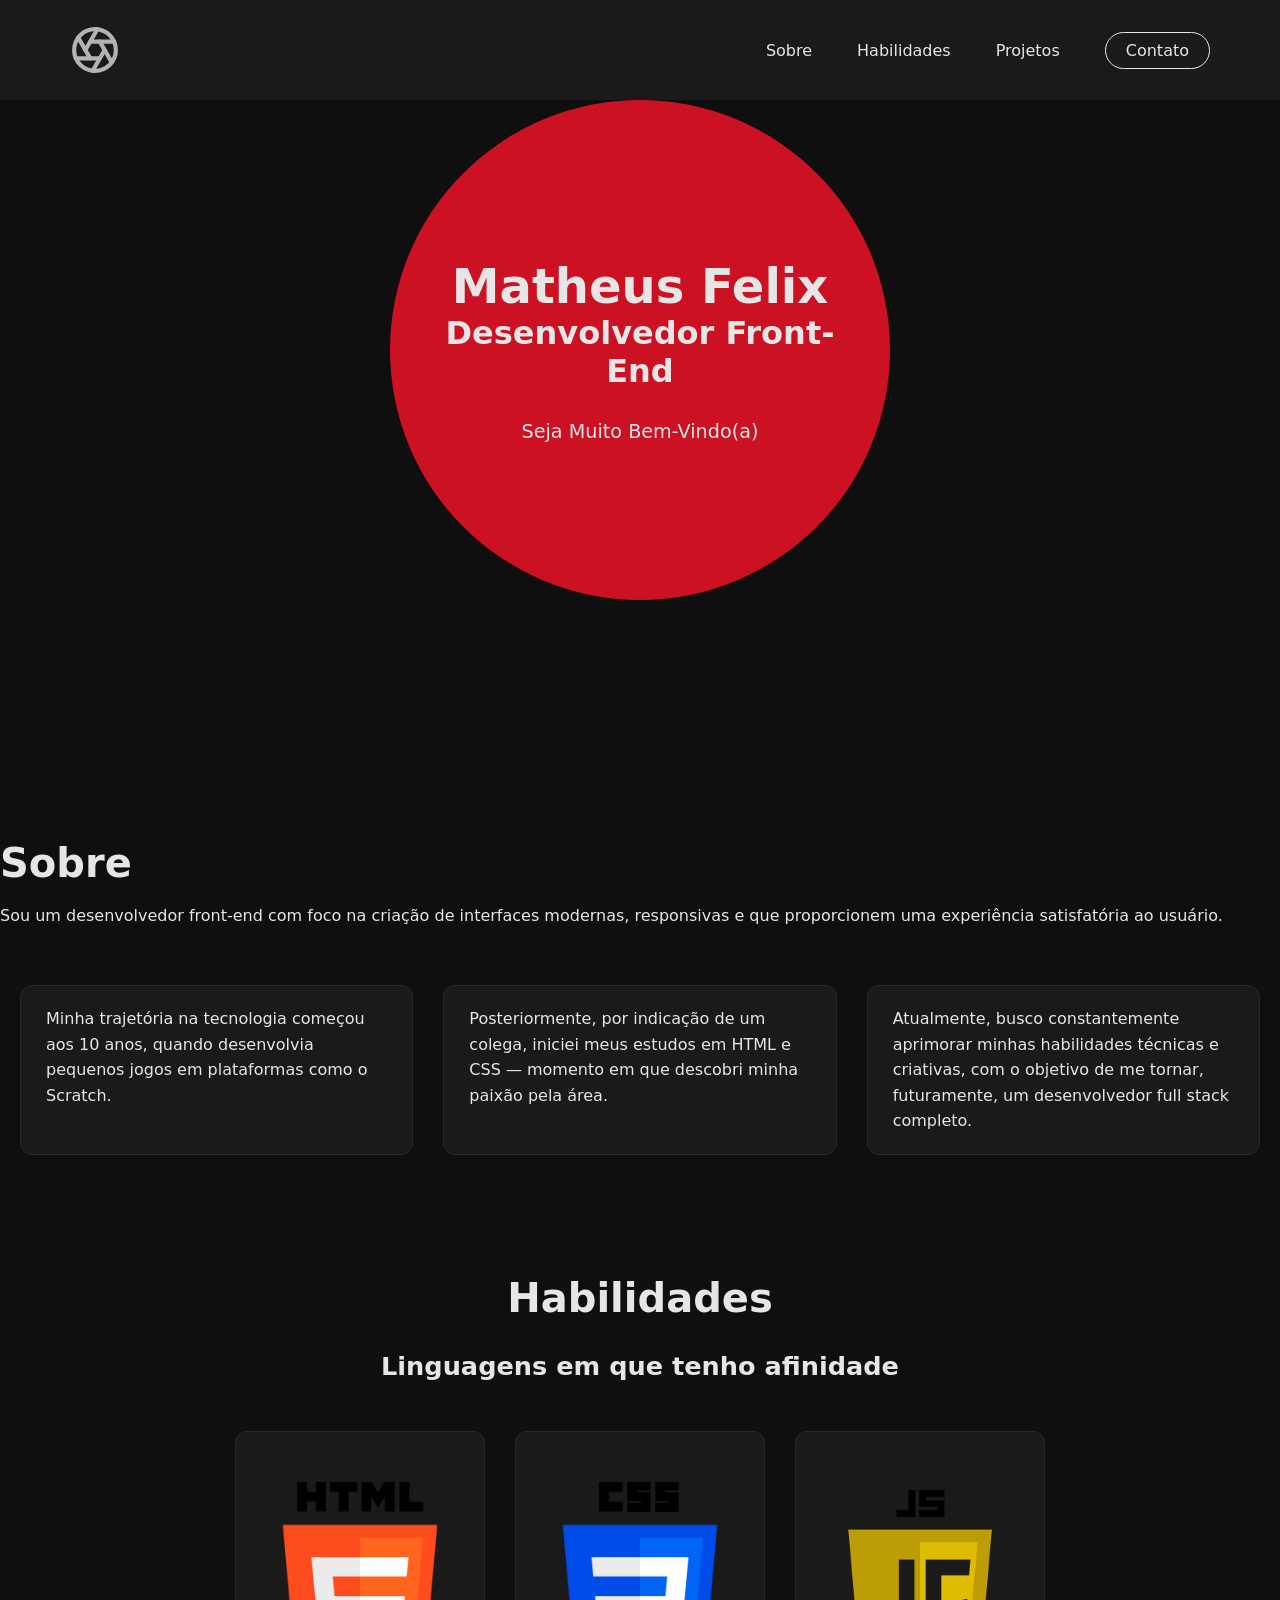
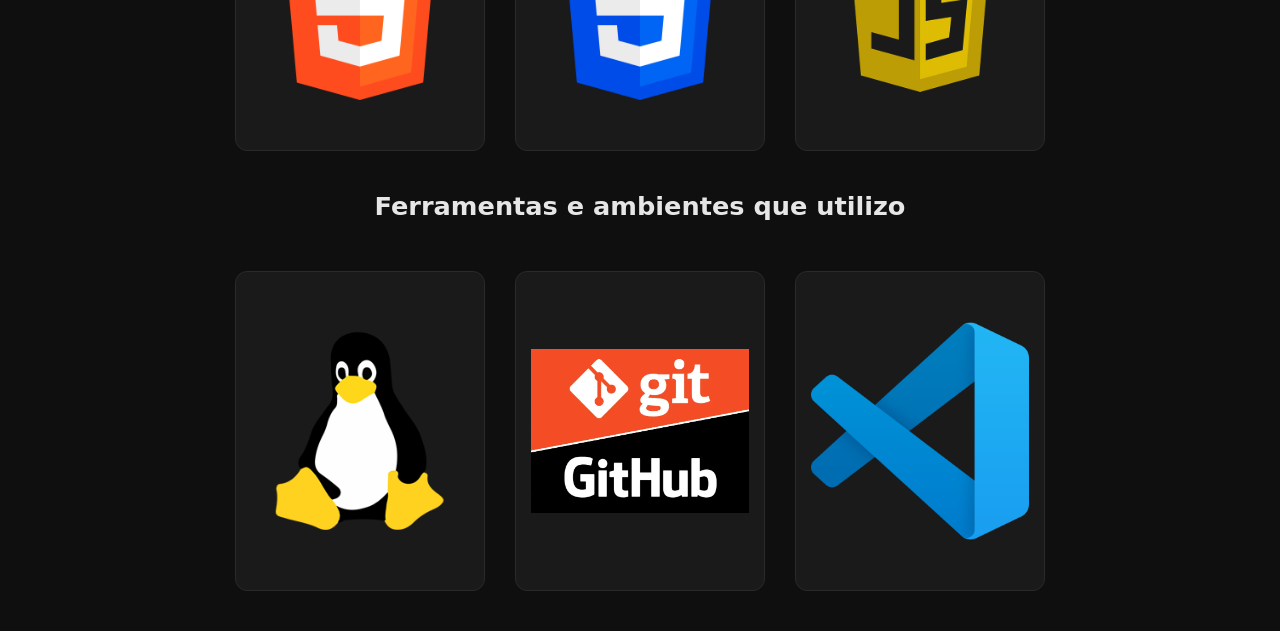
==== index.html @ ad258185 "habilidades" ====
<!DOCTYPE html>
<html lang="pt-br">
<head>
  <meta charset="UTF-8">
  <meta name="viewport" content="width=device-width, initial-scale=1.0">
  <title>Matheus Felix</title>
  <link rel="stylesheet" href="style/style.css">
</head>
<body class=""> 
    <header>
    <div class="header-container">
      <svg xmlns="http://www.w3.org/2000/svg" width="50" height="50" viewBox="0 0 24 24" fill="none" stroke="currentColor" stroke-width="2" stroke-linecap="round" stroke-linejoin="round" class="lucide lucide-aperture">
        <circle cx="12" cy="12" r="10"/>
        <path d="m14.31 8 5.74 9.94"/>
        <path d="M9.69 8h11.48"/>
        <path d="m7.38 12 5.74-9.94"/>
        <path d="M9.69 16 3.95 6.06"/>
        <path d="M14.31 16H2.83"/>
        <path d="m16.62 12-5.74 9.94"/>
      </svg>
      
      <button class="hamburger">
        <div class="bar"></div>
        <div class="bar"></div>
        <div class="bar"></div>
      </button>
      
      <nav class="menu">
        <a href="#sobre" class="pri linha">Sobre</a>
        <a href="#habilidades" class="pri2 linha">Habilidades</a>
        <a href="#projetos" class="pri3 linha">Projetos</a>
        <a href="#contato" class="btn" id="cnt">Contato</a>
      </nav>
    </div>
  </header>
  <main>
    <aside class="ini slide-up"> <h1>Matheus Felix</h1>
      <h2>Desenvolvedor Front-End</h2>
      <p>Seja Muito Bem-Vindo(a)</p>
    </aside>

    <aside class="sobre slide-up-hidden"> <h2>Sobre</h2>
      <p class="resumo">
        Sou um desenvolvedor front-end com foco na criação de interfaces modernas, responsivas e que proporcionem uma experiência satisfatória ao usuário.
      </p>

      <div class="blocos">
        <div class="bloco">
          <p>Minha trajetória na tecnologia começou aos 10 anos, quando desenvolvia pequenos jogos em plataformas como o Scratch.</p>
        </div>
        <div class="bloco">
          <p>Posteriormente, por indicação de um colega, iniciei meus estudos em HTML e CSS — momento em que descobri minha paixão pela área.</p>
        </div>
        <div class="bloco">
          <p>Atualmente, busco constantemente aprimorar minhas habilidades técnicas e criativas, com o objetivo de me tornar, futuramente, um desenvolvedor full stack completo.</p>
        </div>
      </div>
    </aside>

    <aside class="skill slide-up-hidden"> <h2>Habilidades</h2>
      <div class="lang skills-cards">
        <p>Linguagens em que tenho afinidade</p>
        <img src="style/imagens/html.png" alt="">
        <img src="style/imagens/css.png" alt="">
        <img src="style/imagens/js.png" alt="">
      </div>

      <div class="fer skills-cards">
        <p>Ferramentas e ambientes que utilizo</p>
        <img src="style/imagens/linux.png" alt="">
        <img src="style/imagens/git.jpg" alt="">
        <img src="style/imagens/vscode.png" alt="">
      </div>
    </aside>
  </main>

  <script src="script/hover.js"></script>
  <script src="script/slide.js"></script> <script src="script/menu.js"></script>
</body>
</html>
---- style/style.css ----
@charset "UTF-8";

:root {
  --bg-primary: #0f0f0f;
  --bg-secondary: #1a1a1a;
  --text-primary: #e6e6e6;
  --text-secondary: #b3b3b3;
  --text-muted: #808080;
  --accent: #ffffff;
  --accent-hover: #cccccc;
  --border-color: #2a2a2a;
  --highlight: #cc1122;
  --highlight-strong: #b3002d;
}

* {
  padding: 0;
  margin: 0;
  box-sizing: border-box;
  font-family: system-ui, -apple-system, BlinkMacSystemFont, 'Segoe UI', Roboto, Oxygen, Ubuntu, Cantarell, 'Open Sans', 'Helvetica Neue', sans-serif;
}

html {
  scroll-behavior: smooth;
}

body {
  background-color: var(--bg-primary);
  overflow-x: hidden;
}

/* ========== HEADER ========== */
header {
  height: 100px;
  background-color: var(--bg-secondary);
  position: fixed;
  width: 100%;
  top: 0;
  z-index: 1000;
  display: flex;
  justify-content: center;
}

.header-container {
  width: 100%;
  max-width: 1200px;
  display: flex;
  justify-content: space-between;
  align-items: center;
  padding: 0 30px;
  position: relative;
}

.menu {
  display: flex;
  align-items: center;
  gap: 15px;
}

.menu a {
  text-decoration: none;
  padding: 10px 15px;
  color: var(--text-primary);
  position: relative;
  transition: all 0.3s ease;
}

/* === Underline Hovers === */
.pri::after,
.pri2::after,
.pri3::after {
  content: "";
  position: absolute;
  left: 50%;
  height: 3px;
  width: 0;
  background-color: var(--text-primary);
  transition: width 0.4s ease, left 0.4s ease;
  border-radius: 2px;
  bottom: 5px;
}

.pri:hover::after {
  width: 65%;
  left: 20%;
}

.pri2:hover::after {
  width: 80%;
  left: 10%;
}

.pri3:hover::after {
  width: 70%;
  left: 15%;
}

/* === Botão "Contato" === */
#cnt {
  border: 1px solid var(--text-primary);
  border-radius: 50px;
  padding: 8px 20px;
  margin-left: 15px;
  position: relative;
  overflow: hidden;
  z-index: 1;
}

.btn::before {
  content: '';
  background-color: var(--text-primary);
  position: absolute;
  top: 50%;
  left: 50%;
  width: 0;
  height: 0;
  border-radius: 50%;
  transform: translate(-50%, -50%);
  transition: width 0.6s, height 0.6s;
  z-index: -1;
}

.btn:hover::before {
  width: 100%;
  height: 100%;
  border-radius: 50px;
}

.btn:hover {
  color: var(--bg-primary);
}

/* SVG animado */
svg {
  animation: roda 5s linear infinite;
  color: var(--text-secondary);
}

@keyframes roda {
  0% { transform: rotate(0deg); }
  100% { transform: rotate(360deg); }
}

/* Menu Hambúrguer */
.hamburger {
  display: none;
  cursor: pointer;
  background: none;
  border: none;
  padding: 10px;
  z-index: 1001;
}

.hamburger .bar {
  width: 30px;
  height: 3px;
  background-color: var(--text-primary);
  margin: 6px 0;
  transition: 0.4s;
}

.hamburger.active .bar:nth-child(1) {
  transform: rotate(-45deg) translate(-5px, 6px);
}

.hamburger.active .bar:nth-child(2) {
  opacity: 0;
}

.hamburger.active .bar:nth-child(3) {
  transform: rotate(45deg) translate(-5px, -6px);
}

/* === MAIN CONTENT === */
main {
  margin-top: 100px;
    margin-top: 100px;
  min-height: 100vh;
}

/* === INTRO (Círculo Vermelho) === */
.ini {
  background-color: var(--highlight);
  width: 80vw;
  max-width: 500px;
  aspect-ratio: 1/1;
  border-radius: 50%;
  margin: 60px auto;
  display: flex;
  flex-direction: column;
  justify-content: center;
  align-items: center;
  text-align: center;
  padding: 30px;
}

.ini h1 {
  font-size: 3em;
  color: var(--text-primary);
}

.ini h2 {
  font-size: 2em;
  color: var(--text-primary);
}

.ini p {
  font-size: 1.2em;
  color: var(--text-primary);
}

/* === Animação === */
@keyframes slideUp {
  0% { opacity: 0; transform: translateY(40px); }
  100% { opacity: 1; transform: translateY(0); }
}

.slide-up {
  animation: slideUp 0.8s ease-out forwards;
}

.slide-up-hidden {
  opacity: 0;
  transform: translateY(40px);
}

/* === SEÇÕES === */
section {
  padding: 80px 20px;
  max-width: 1200px;
  margin: 0 auto;
}

.sobre {
  padding-top: 180px;
}

.skill {
  padding-top: 100px;
}

/* === BLOCOS === */
.blocos {
  display: grid;
  grid-template-columns: repeat(auto-fit, minmax(280px, 1fr));
  gap: 30px;
  padding: 20px;
}

.bloco {
  background-color: var(--bg-secondary);
  border: 1px solid var(--border-color);
  border-radius: 12px;
  padding: 20px 25px;
  font-size: 1em;
  line-height: 1.6;
  transition: transform 0.3s ease;
  color: var(--text-primary);
}

.bloco:hover {
  transform: translateY(-5px);
}

/* === SKILLS === */
.skills-cards {
  display: flex;
  justify-content: center;
  align-items: flex-start;
  gap: 30px;
  flex-wrap: wrap;
  margin-top: 20px;
  text-align: center;
}

.skills-cards img {
  width: 250px;
  height: 320px;
  object-fit: contain;
  background-color: var(--bg-secondary);
  border: 1px solid var(--border-color);
  border-radius: 12px;
  padding: 15px;
  transition: transform 0.3s ease;
}

.skills-cards img:hover {
  transform: scale(1.05);
}

.skills-cards p {
  flex-basis: 100%;
  font-size: 1.6em;
  font-weight: bold;
  color: var(--text-primary);
  margin-bottom: 20px;
}

/* === RESPONSIVO === */
@media (max-width: 768px) {
  .hamburger {
    display: block;
  }
  
  .menu {
    position: fixed;
    top: 100px;
    left: -100%;
    width: 100%;
    height: calc(100vh - 100px);
    background-color: var(--bg-secondary);
    flex-direction: column;
    align-items: center;
    justify-content: flex-start;
    padding-top: 30px;
    transition: left 0.3s ease;
  }
  
  .menu.active {
    left: 0;
  }
  
  .menu a {
    width: 80%;
    text-align: center;
    padding: 15px;
    margin: 5px 0;
  }
  
  #cnt {
    margin: 20px auto 0;
    width: 80%;
  }
  
  .ini {
    width: 90vw;
    padding: 20px;
  }
  
  .ini h1 {
    font-size: 2em;
  }
  
  .ini h2 {
    font-size: 1.5em;
  }
  
  .sobre {
    padding-top: 100px;
  }
  
  .skills-cards img {
    width: 150px;
    height: 200px;
  }
}

@media (max-width: 480px) {
  .menu a {
    font-size: 1.2em;
  }
  
  .blocos {
    grid-template-columns: 1fr;
  }
}

/* === SEÇÕES === */
section {
  padding: 80px 20px;
  max-width: 1200px;
  margin: 0 auto;
  text-align: center; /* Add this to center content within sections */
}

.sobre {
  padding-top: 180px;
}

.sobre h2 {
    color: var(--text-primary); /* Ensure heading color matches */
    margin-bottom: 20px;
}

.sobre .resumo {
    margin-bottom: 40px; /* Add some space below the main paragraph */
    color: var(--text-primary);
}

/* === BLOCOS === */
.blocos {
  display: grid;
  grid-template-columns: repeat(auto-fit, minmax(280px, 1fr));
  gap: 30px;
  padding: 20px;
  text-align: left; /* Keep block text left-aligned inside the blocks */
}

.bloco {
  background-color: var(--bg-secondary);
  border: 1px solid var(--border-color);
  border-radius: 12px;
  padding: 20px 25px;
  font-size: 1em;
  line-height: 1.6;
  transition: transform 0.3s ease;
  color: var(--text-primary);
}

.skill {
  padding-top: 100px;
  text-align: center; /* Center the overall skill section content */
}

.skills-category-title { /* New class for the skill category titles */
  font-size: 1.6em;
  font-weight: bold;
  color: var(--text-primary);
  margin-top: 40px; /* Space above each category title */
  margin-bottom: 20px; /* Space below each category title */
}

.skills-cards {
  display: flex;
  justify-content: center;
  align-items: center; /* Align items to center vertically within the flex container */
  gap: 30px;
  flex-wrap: wrap;
  margin-bottom: 40px; /* Space below each set of skill cards */
}

.skills-cards img {
  width: 250px;
  height: 320px;
  object-fit: contain;
  background-color: var(--bg-secondary);
  border: 1px solid var(--border-color);
  border-radius: 12px;
  padding: 15px;
  transition: transform 0.3s ease;
}

.skills-cards img:hover {
  transform: scale(1.05);
}

/* Remove this, as the p tags are now outside the flex container */
/* .skills-cards p {
  flex-basis: 100%;
  font-size: 1.6em;
  font-weight: bold;
  color: var(--text-primary);
  margin-bottom: 20px;
} */

/* === MAIN CONTENT === */

main aside h2 {
    font-size: 2.5em; /* Adjust as needed */
    color: var(--text-primary);
    margin-bottom: 30px; /* Space below section titles */
}
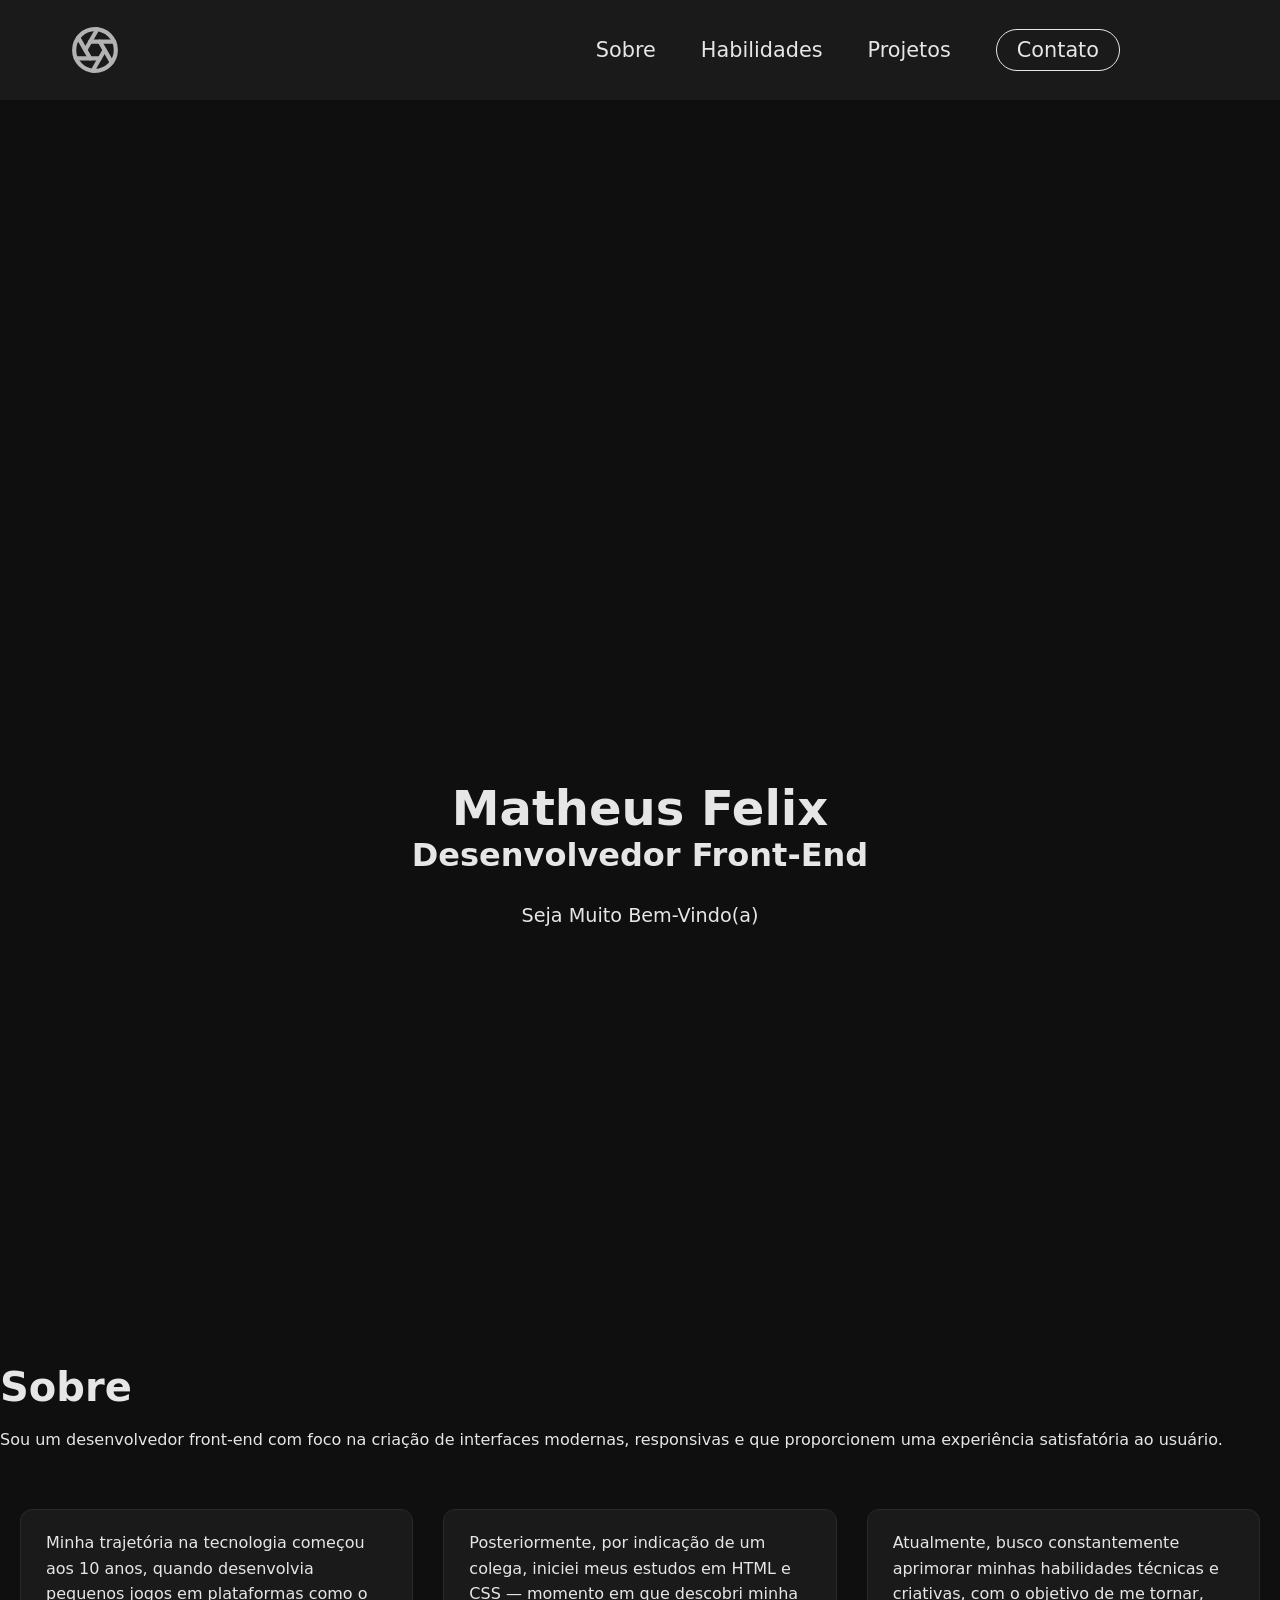
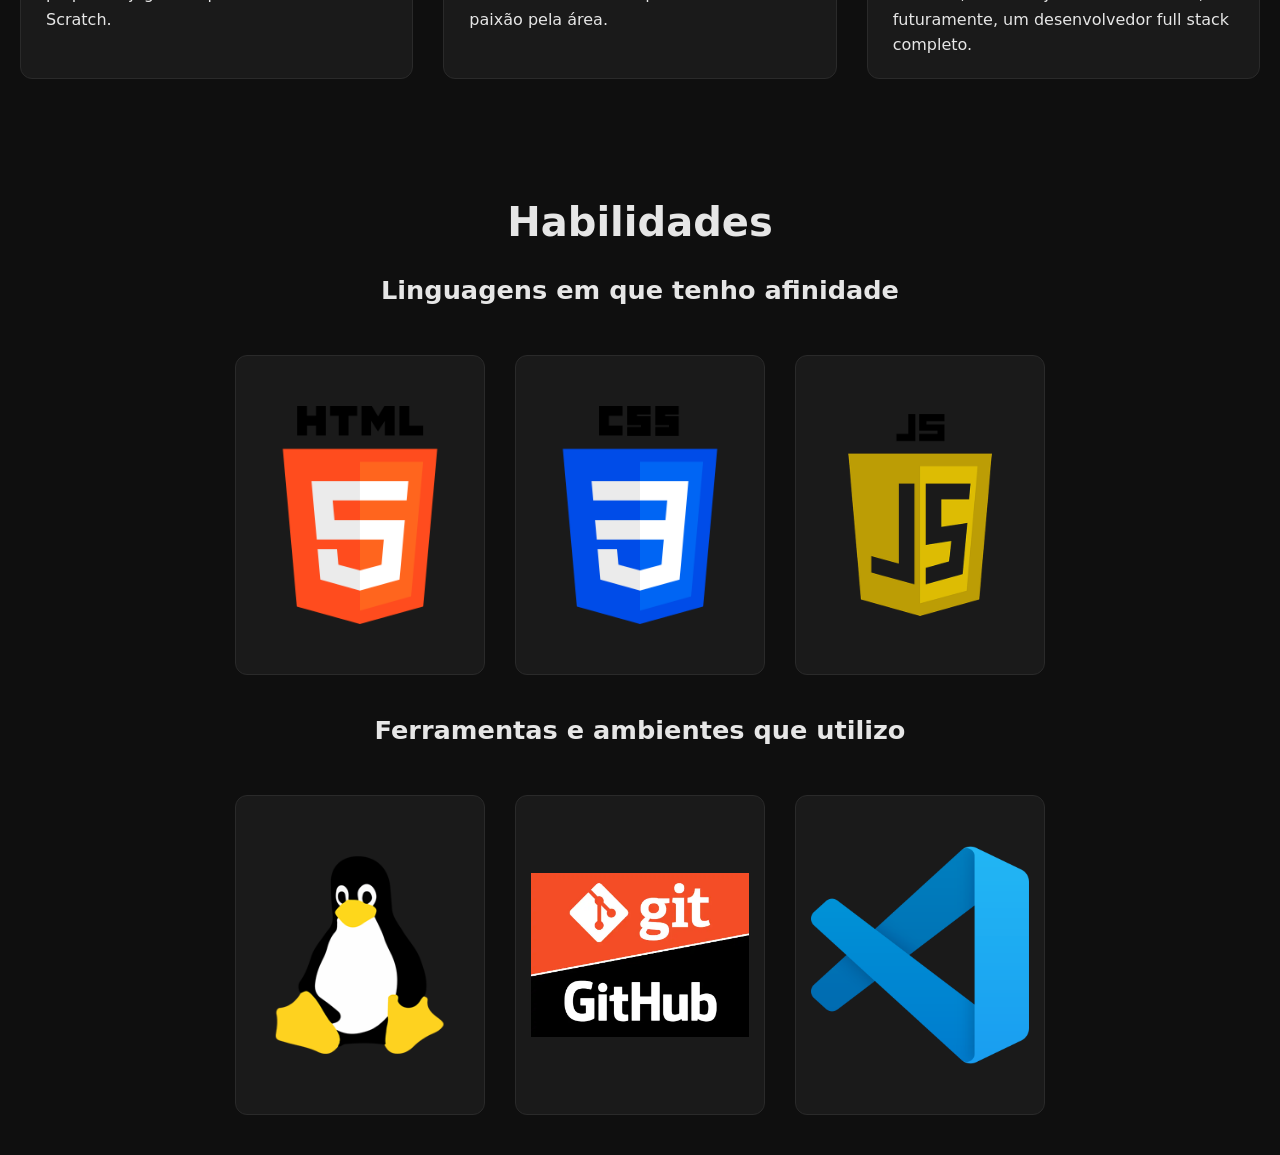
==== commit 164abfdb: "arrumei a responsividade" ====
--- a/index.html
+++ b/index.html
@@ -34,12 +34,14 @@
     </div>
   </header>
   <main>
-    <aside class="ini slide-up"> <h1>Matheus Felix</h1>
+    <aside class="ini slide-up"> 
+      <h1>Matheus Felix</h1>
       <h2>Desenvolvedor Front-End</h2>
       <p>Seja Muito Bem-Vindo(a)</p>
     </aside>
 
-    <aside class="sobre slide-up-hidden"> <h2>Sobre</h2>
+    <aside class="sobre slide-up-hidden"> 
+      <h2>Sobre</h2>
       <p class="resumo">
         Sou um desenvolvedor front-end com foco na criação de interfaces modernas, responsivas e que proporcionem uma experiência satisfatória ao usuário.
       </p>
@@ -57,7 +59,8 @@
       </div>
     </aside>
 
-    <aside class="skill slide-up-hidden"> <h2>Habilidades</h2>
+    <aside class="skill slide-up-hidden"> 
+      <h2>Habilidades</h2>
       <div class="lang skills-cards">
         <p>Linguagens em que tenho afinidade</p>
         <img src="style/imagens/html.png" alt="">
--- a/style/style.css
+++ b/style/style.css
@@ -39,6 +39,10 @@
   z-index: 1000;
   display: flex;
   justify-content: center;
+}
+
+header .menu a:hover{
+  font-weight: 900;
 }
 
 .header-container {
@@ -147,7 +151,8 @@
   cursor: pointer;
   background: none;
   border: none;
-  padding: 10px;
+  position: relative;
+  right: 170px;
   z-index: 1001;
 }
 
@@ -168,7 +173,7 @@
 }
 
 .hamburger.active .bar:nth-child(3) {
-  transform: rotate(45deg) translate(-5px, -6px);
+  transform: rotate(45deg) translate(-7px, -7px);
 }
 
 /* === MAIN CONTENT === */
@@ -178,13 +183,10 @@
   min-height: 100vh;
 }
 
-/* === INTRO (Círculo Vermelho) === */
+
 .ini {
-  background-color: var(--highlight);
   width: 80vw;
-  max-width: 500px;
   aspect-ratio: 1/1;
-  border-radius: 50%;
   margin: 60px auto;
   display: flex;
   flex-direction: column;
@@ -297,12 +299,31 @@
 }
 
 /* === RESPONSIVO === */
+
+@media (min-width: 769px) {
+  .ini{
+    padding-top: 40%;
+  }
+
+  header{
+    font-size: 1.3em;
+  }
+
+  header .menu{
+    position: relative;
+    right: 90px;
+  }
+}
+
 @media (max-width: 768px) {
   .hamburger {
     display: block;
+    position: relative;
+    right: 300px;
   }
   
   .menu {
+    display: flex;
     position: fixed;
     top: 100px;
     left: -100%;
@@ -311,9 +332,10 @@
     background-color: var(--bg-secondary);
     flex-direction: column;
     align-items: center;
-    justify-content: flex-start;
-    padding-top: 30px;
+    justify-content: center;
     transition: left 0.3s ease;
+    padding-bottom: 100px;
+    font-size: 3em;
   }
   
   .menu.active {
@@ -332,34 +354,80 @@
     width: 80%;
   }
   
-  .ini {
-    width: 90vw;
-    padding: 20px;
-  }
-  
-  .ini h1 {
-    font-size: 2em;
-  }
-  
-  .ini h2 {
-    font-size: 1.5em;
-  }
-  
+
+.ini h1 {
+  font-size: 3.5em;
+  color: var(--text-primary);
+}
+
+.ini h2 {
+  font-size: 2.5em;
+  color: var(--text-primary);
+}
+
+.ini p {
+  font-size: 1.5em;
+  color: var(--text-primary);
+}
+
   .sobre {
     padding-top: 100px;
   }
   
+  .sobre h2{
+    font-size: 2.6em;
+    font-weight: 100;
+  }
+
+  .resumo{
+    font-size: 3em;
+    font-weight: 900;
+  }
+
   .skills-cards img {
     width: 150px;
     height: 200px;
   }
-}
+
+  .skill h2{
+    font-size: 2em;
+    font-weight: 100;
+
+  }
+}
+
 
 @media (max-width: 480px) {
   .menu a {
     font-size: 1.2em;
   }
-  
+
+  .ini h1, .ini h2, .ini p{
+      position: relative;
+      top: 50%;
+  }
+
+  .ini h1, .ini h2{
+    font-size: 2.5em;
+    
+  }
+
+  .sobre h2{
+    font-size: 2.3em;
+    font-weight: 100;
+  }
+
+  .resumo{
+    font-size: 2.5em;
+    font-weight: 900;
+  }
+
+  .skill h2{
+    font-size: 2em;
+    font-weight: 100;
+
+  }
+
   .blocos {
     grid-template-columns: 1fr;
   }
@@ -459,4 +527,19 @@
     font-size: 2.5em; /* Adjust as needed */
     color: var(--text-primary);
     margin-bottom: 30px; /* Space below section titles */
-}+}
+
+
+/* === Animação Pulsante para o Título === */
+@keyframes pulsar {
+  0%, 100% {
+    transform: scale(1);
+  }
+  50% {
+    transform: scale(1.1);
+  }
+}
+
+.ini h1, .ini h2, .ini p{
+  animation: pulsar 2s ease-in-out infinite;
+}
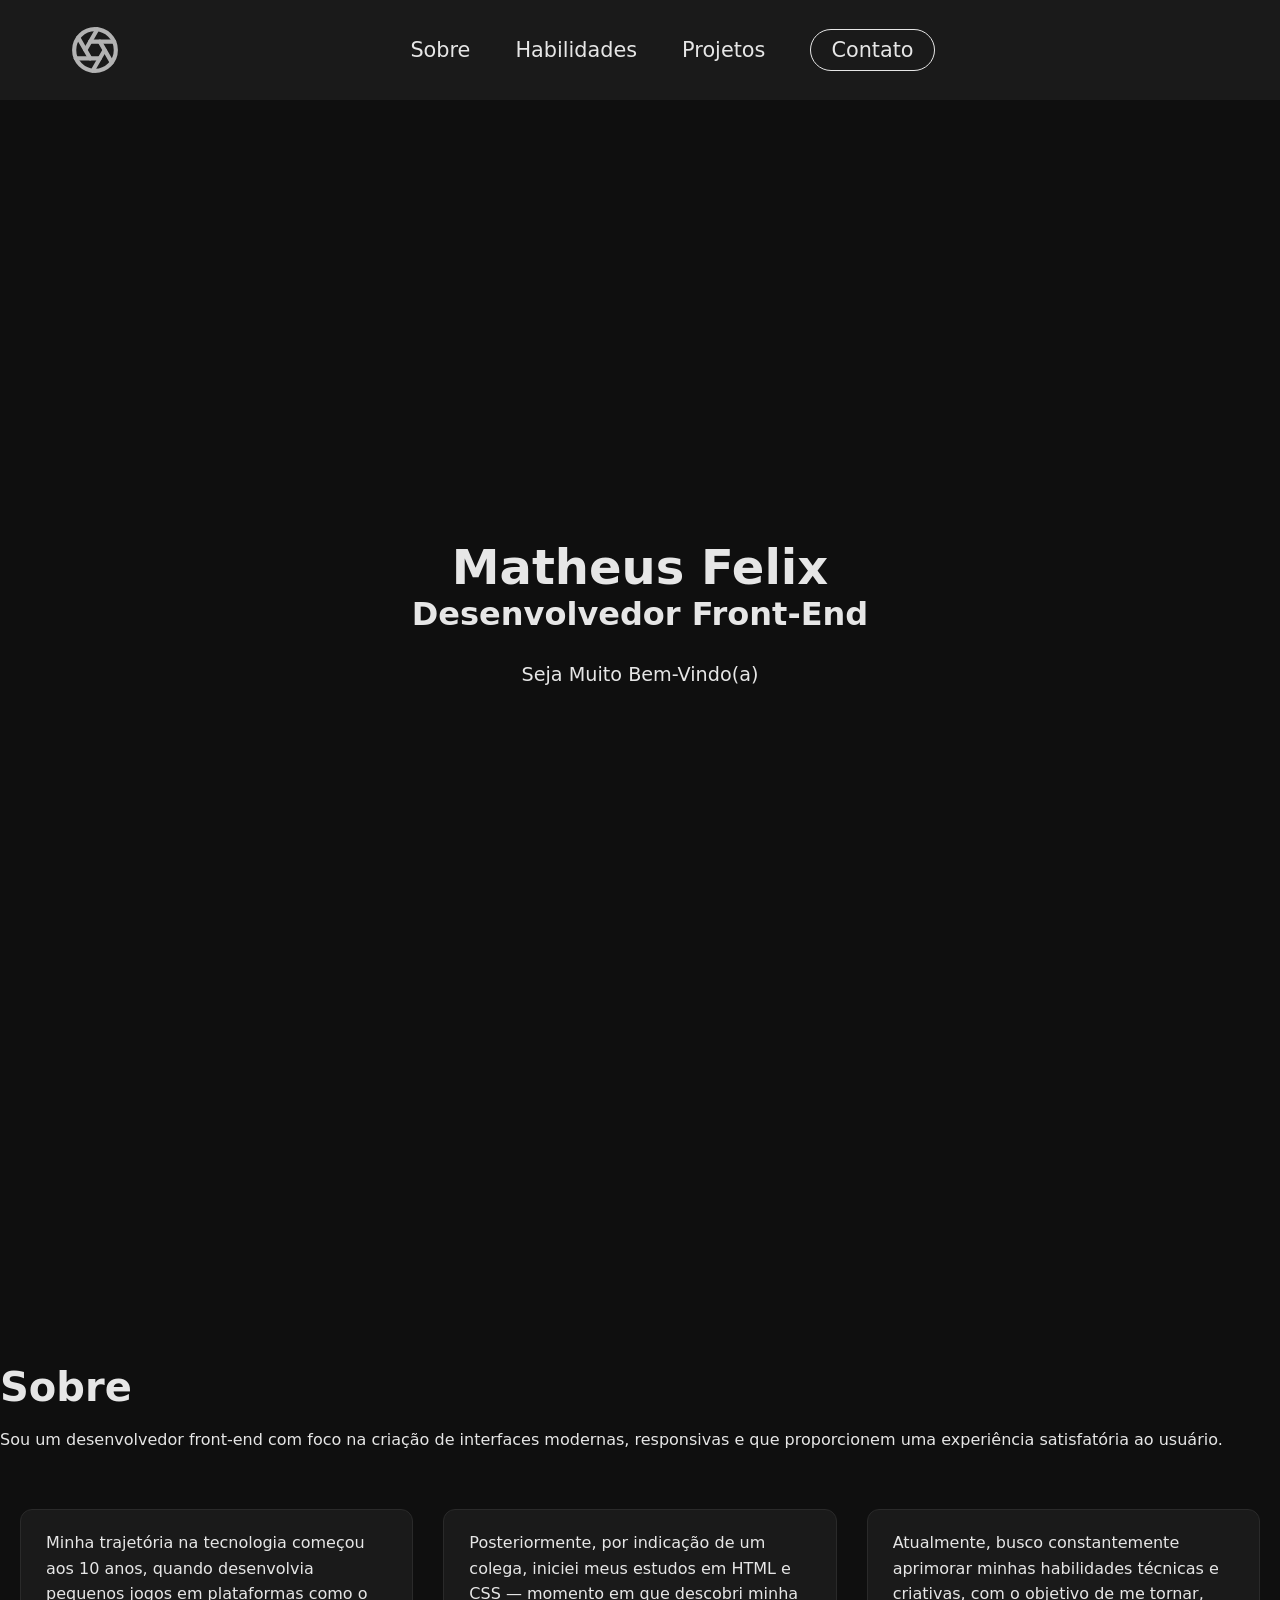
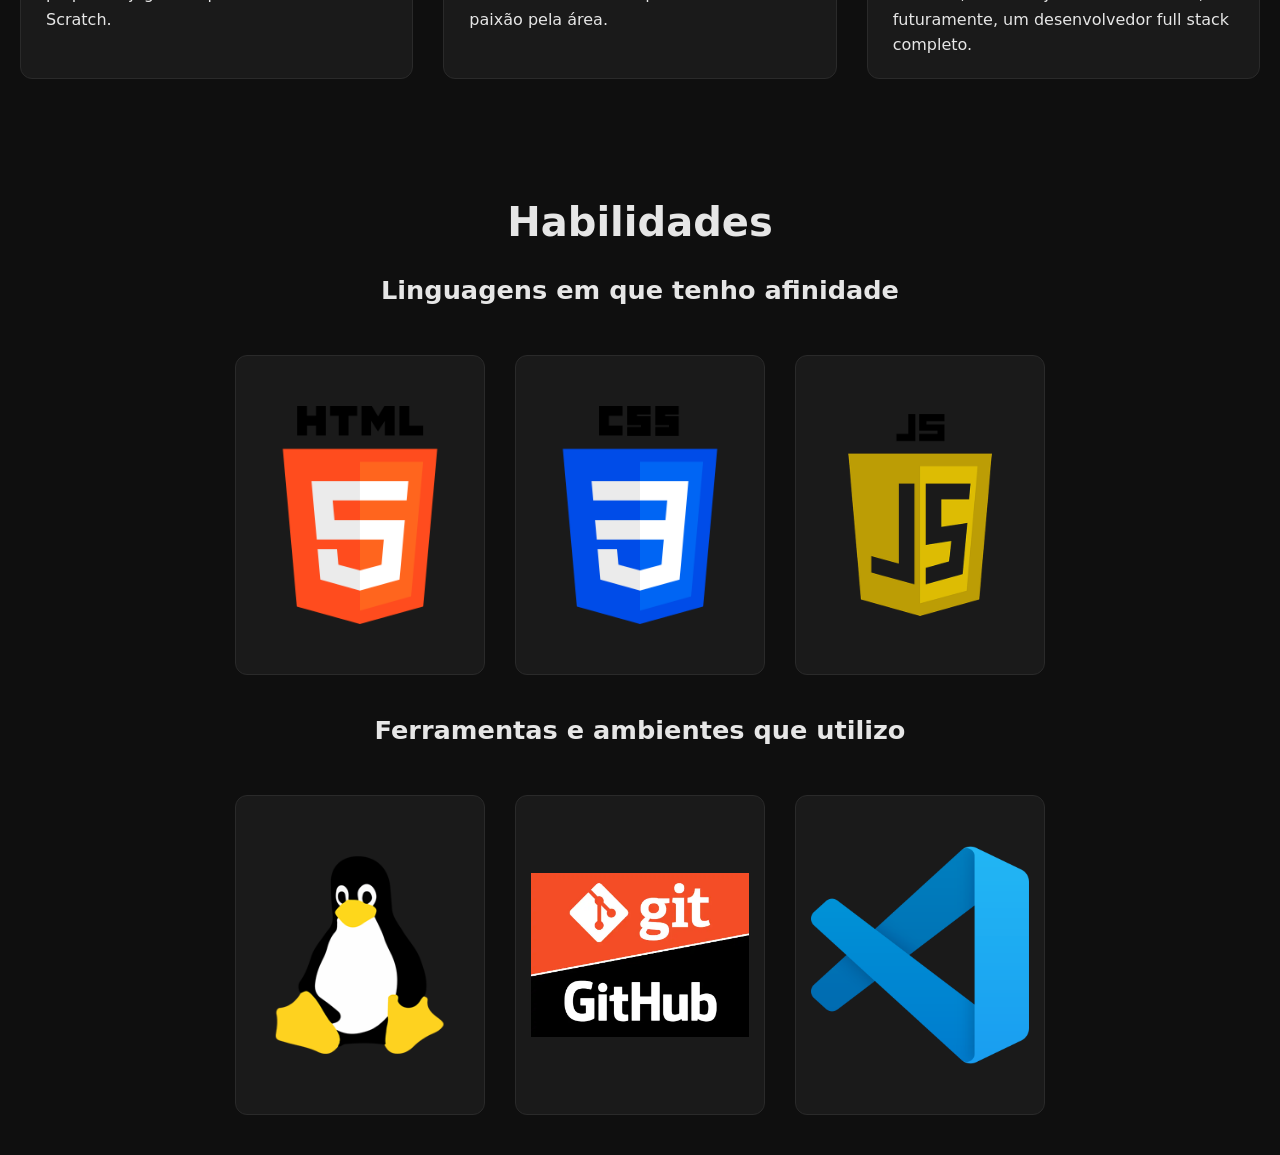
==== commit 0c93615a: "resolvi a responsividade arrumei a responsividade de algumas partes da pagina" ====
--- a/index.html
+++ b/index.html
@@ -19,11 +19,13 @@
         <path d="m16.62 12-5.74 9.94"/>
       </svg>
       
-      <button class="hamburger">
-        <div class="bar"></div>
-        <div class="bar"></div>
-        <div class="bar"></div>
-      </button>
+      <div class="cen">
+        <button class="hamburger">
+          <div class="bar"></div>
+          <div class="bar"></div>
+          <div class="bar"></div>
+        </button>
+      </div>
       
       <nav class="menu">
         <a href="#sobre" class="pri linha">Sobre</a>
--- a/style/style.css
+++ b/style/style.css
@@ -39,6 +39,7 @@
   z-index: 1000;
   display: flex;
   justify-content: center;
+  
 }
 
 header .menu a:hover{
@@ -49,16 +50,19 @@
   width: 100%;
   max-width: 1200px;
   display: flex;
-  justify-content: space-between;
   align-items: center;
+  justify-content: space-between; 
   padding: 0 30px;
   position: relative;
 }
+
 
 .menu {
   display: flex;
   align-items: center;
   gap: 15px;
+  flex: 1;
+  justify-content: center; 
 }
 
 .menu a {
@@ -67,6 +71,7 @@
   color: var(--text-primary);
   position: relative;
   transition: all 0.3s ease;
+  font-size: 1.3em ;
 }
 
 /* === Underline Hovers === */
@@ -145,14 +150,21 @@
   100% { transform: rotate(360deg); }
 }
 
+
+
 /* Menu Hambúrguer */
 .hamburger {
+  position: absolute;
+  top: 50%;
+  left: 50%;
+  transform: translate(-50%, -50%);
   display: none;
-  cursor: pointer;
+  flex-direction: column;
+  justify-content: center;
+  align-items: center;
   background: none;
   border: none;
-  position: relative;
-  right: 170px;
+  cursor: pointer;
   z-index: 1001;
 }
 
@@ -163,6 +175,7 @@
   margin: 6px 0;
   transition: 0.4s;
 }
+
 
 .hamburger.active .bar:nth-child(1) {
   transform: rotate(-45deg) translate(-5px, 6px);
@@ -300,26 +313,24 @@
 
 /* === RESPONSIVO === */
 
-@media (min-width: 769px) {
-  .ini{
+@media (max-width: 769px) {
+  .ini {
     padding-top: 40%;
   }
 
-  header{
+  header {
     font-size: 1.3em;
   }
 
-  header .menu{
-    position: relative;
-    right: 90px;
+  .hamburger{
+    display: flex;
   }
 }
 
 @media (max-width: 768px) {
   .hamburger {
     display: block;
-    position: relative;
-    right: 300px;
+    
   }
   
   .menu {
@@ -335,7 +346,7 @@
     justify-content: center;
     transition: left 0.3s ease;
     padding-bottom: 100px;
-    font-size: 3em;
+    font-size: 2em;
   }
   
   .menu.active {
@@ -432,6 +443,7 @@
     grid-template-columns: 1fr;
   }
 }
+
 
 /* === SEÇÕES === */
 section {
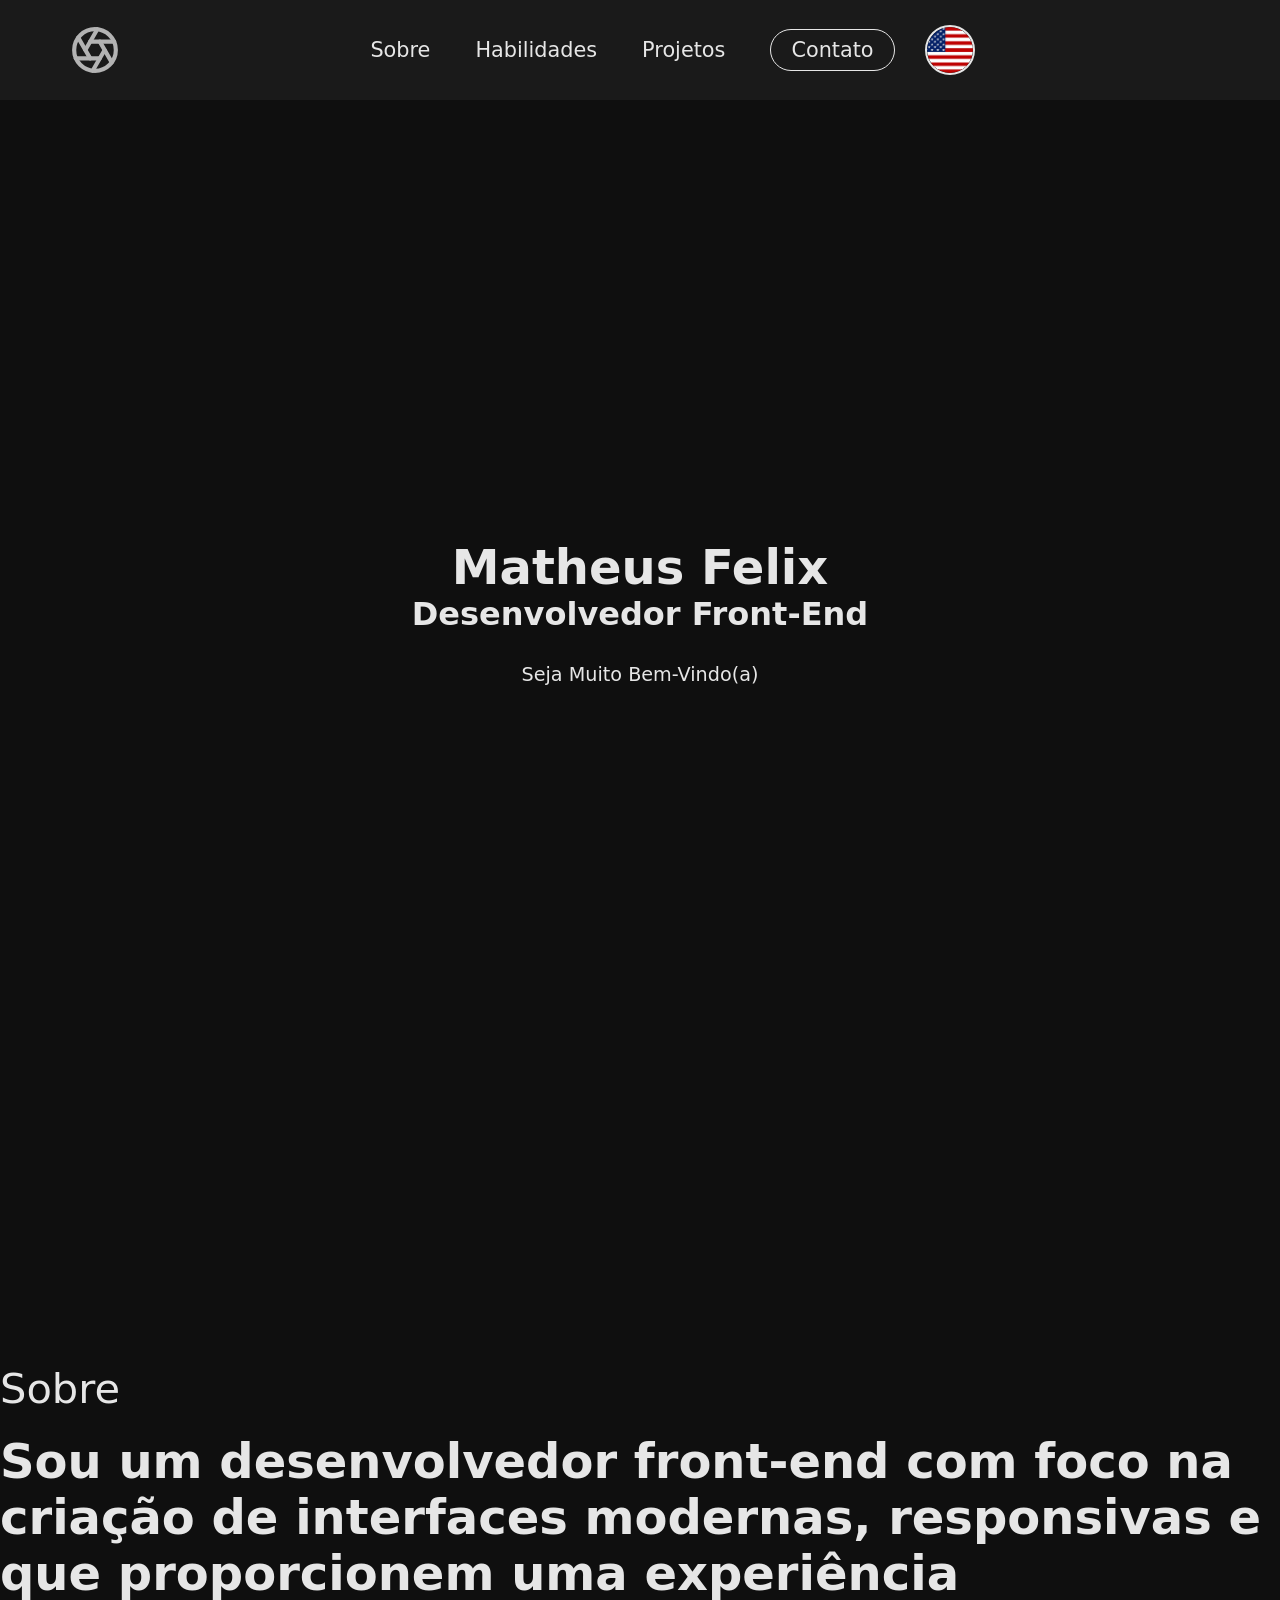
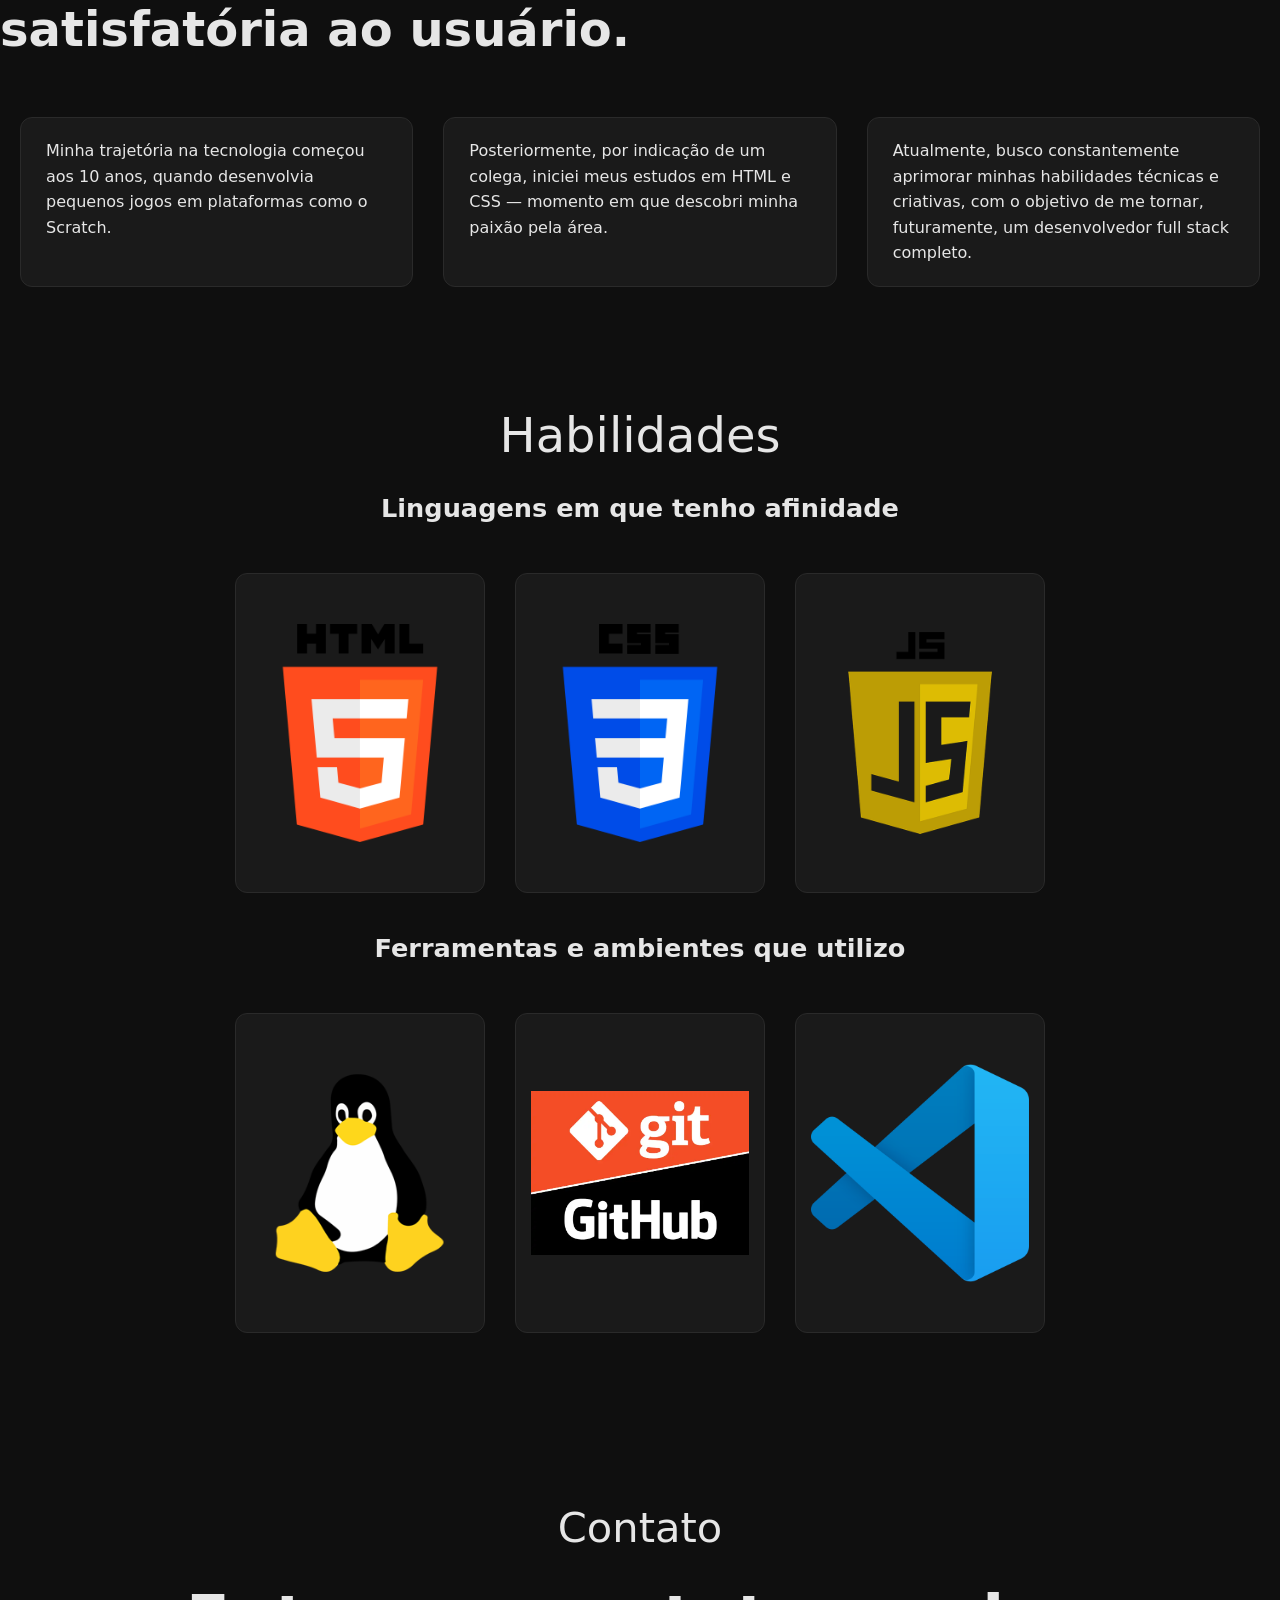
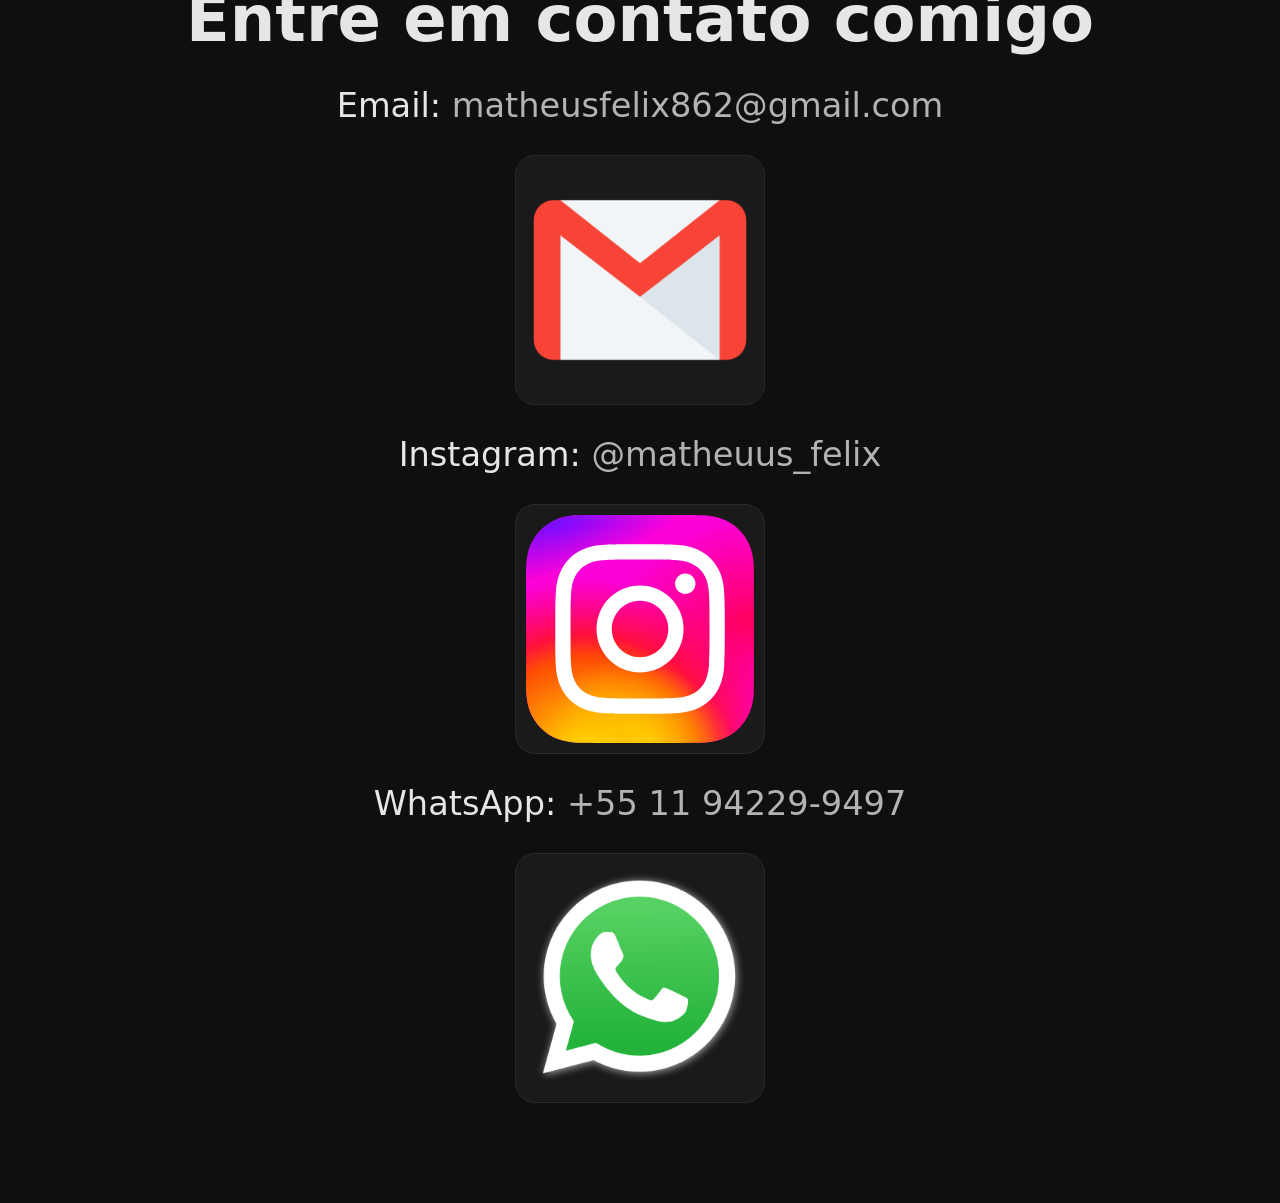
==== commit ee5be4bf: "contato e troca de linguagem adicionei os contatos e adicionei o botão para troca de linguagem" ====
--- a/index.html
+++ b/index.html
@@ -32,6 +32,12 @@
         <a href="#habilidades" class="pri2 linha">Habilidades</a>
         <a href="#projetos" class="pri3 linha">Projetos</a>
         <a href="#contato" class="btn" id="cnt">Contato</a>
+        <div class="lang-toggle">
+          <div class="flag-container">
+            <img src="style/imagens/eua.jpg" alt="USA Flag" class="flag active" id="usa-flag">
+            <img src="style/imagens/brasil.jpg" alt="Brasil Flag" class="flag" id="brazil-flag">
+          </div>
+        </div>
       </nav>
     </div>
   </header>
@@ -77,9 +83,24 @@
         <img src="style/imagens/vscode.png" alt="">
       </div>
     </aside>
+
+    <section id="contato">
+      <div class="icons">
+        <h2>Contato</h2>
+        <h3 class="emc">Entre em contato comigo</h3>
+        <p>Email: <a href="mailto:matheusfelix862@gmail.      com">matheusfelix862@gmail.com</a></p>
+        <img src="style/imagens/email.png" alt="Gmail">
+        <p>Instagram: <a href="https://instagram.com/matheuus_felix" target="_blank">@matheuus_felix</a></p>
+        <img src="style/imagens/insta.svg" alt="Instagram">
+        <p>WhatsApp: <a href="https://wa.me/5511942299497" target="_blank"> +55 11 94229-9497</a></p>
+        <img src="style/imagens/whatsapp.webp" alt="WhatsApp">
+  </div>
+</section>
   </main>
 
   <script src="script/hover.js"></script>
-  <script src="script/slide.js"></script> <script src="script/menu.js"></script>
+  <script src="script/slide.js"></script> 
+  <script src="script/menu.js"></script>
+  <script src="script/flags.js"></script>
 </body>
 </html>
--- a/style/style.css
+++ b/style/style.css
@@ -247,12 +247,30 @@
 }
 
 .sobre {
-  padding-top: 180px;
-}
+    padding-top: 100px;
+  }
+  
+  .sobre h2{
+    font-size: 2.6em;
+    font-weight: 100;
+  }
+
+  .resumo{
+    font-size: 3em;
+    font-weight: 900;
+  }
+
+
 
 .skill {
   padding-top: 100px;
 }
+
+ .skill h2{
+    font-size: 3em;
+    font-weight: 100;
+
+  }
 
 /* === BLOCOS === */
 .blocos {
@@ -267,7 +285,7 @@
   border: 1px solid var(--border-color);
   border-radius: 12px;
   padding: 20px 25px;
-  font-size: 1em;
+  font-size: .6em;
   line-height: 1.6;
   transition: transform 0.3s ease;
   color: var(--text-primary);
@@ -309,6 +327,63 @@
   font-weight: bold;
   color: var(--text-primary);
   margin-bottom: 20px;
+}
+
+/* === SEÇÃO CONTATO === */
+#contato {
+  padding: 100px 20px;
+  text-align: center;
+  color: var(--text-primary);
+}
+
+#contato h2{
+  font-size: 2.6em;
+  font-weight: 100;
+}
+
+#contato p{
+  font-size: 2.1em;
+}
+
+#contato p a {
+  color: var(--text-secondary);
+  text-decoration: none;
+    
+}
+
+.emc{
+  font-size: 4em;
+  font-weight: 900;
+}
+
+#contato p a:hover {
+  color: var(--accent-hover);
+  text-decoration: underline;
+}
+
+.icons {
+  display: flex;
+  justify-content: center;
+  align-items: center;
+  flex-wrap: wrap;
+  flex-direction: column;
+  gap: 30px;
+  margin-top: 30px;
+}
+
+.icons img {
+  width: 250px;
+  height: 250px;
+  padding: 10px;
+  background-color: var(--bg-secondary);
+  border: 1px solid var(--border-color);
+  border-radius: 20px;
+  transition: transform 0.3s ease;
+  object-fit: contain;
+}
+
+.icons img:hover {
+  transform: scale(1.05);
 }
 
 /* === RESPONSIVO === */
@@ -405,6 +480,46 @@
     font-weight: 100;
 
   }
+
+
+  .hamburger {
+    display: block;
+  }
+  
+  .menu {
+    display: flex;
+    position: fixed;
+    top: 100px;
+    left: -100%;
+    width: 100%;
+    height: calc(100vh - 100px);
+    background-color: var(--bg-secondary);
+    flex-direction: column;
+    align-items: center;
+    justify-content: center;
+    transition: left 0.3s ease;
+    padding-bottom: 100px;
+    font-size: 2em;
+  }
+  
+  .menu.active {
+    left: 0;
+  }
+  
+  .menu a {
+    width: 80%;
+    text-align: center;
+    padding: 15px;
+    margin: 5px 0;
+  }
+  
+  #cnt {
+    margin: 20px auto 0;
+    width: 80%;
+  }
+
+
+
 }
 
 
@@ -442,8 +557,117 @@
   .blocos {
     grid-template-columns: 1fr;
   }
-}
-
+
+  #contato {
+  padding: 100px 20px;
+  text-align: center;
+  color: var(--text-primary);
+}
+
+#contato h2{
+  font-size: 2.6em;
+  font-weight: 100;
+}
+
+#contato p{
+  font-size: 1.6em;
+}
+
+#contato p a {
+  color: var(--text-secondary);
+  text-decoration: none;
+    
+}
+
+.emc{
+  font-size: 3em;
+  font-weight: 900;
+}
+
+#contato p a:hover {
+  color: var(--accent-hover);
+  text-decoration: underline;
+}
+
+.icons {
+  display: flex;
+  justify-content: center;
+  align-items: center;
+  flex-wrap: wrap;
+  flex-direction: column;
+  gap: 30px;
+  margin-top: 30px;
+
+}
+
+.icons img {
+  width: 200px;
+  height: 200px;
+  padding: 10px;
+  background-color: var(--bg-secondary);
+  border: 1px solid var(--border-color);
+  border-radius: 20px;
+  transition: transform 0.3s ease;
+  object-fit: contain;
+}
+
+.icons img:hover {
+  transform: scale(1.05);
+}
+
+.flag-container {
+  display: flex;
+  justify-content: center;
+  position: relative;
+  width: 100px;
+  height: 100px;
+  border-radius: 50%;
+  cursor: pointer;
+  border: 2px solid var(--text-primary);
+  transition: transform 0.3s ease;
+} 
+
+
+}
+
+/* === Bandeira com troca === */
+.lang-toggle {
+  margin-left: 15px;
+}
+
+.flag-container {
+  position: relative;
+  width: 50px;
+  height: 50px;
+  border-radius: 50%;
+  overflow: hidden;
+  cursor: pointer;
+  border: 2px solid var(--text-primary);
+  transition: transform 0.3s ease;
+}
+
+.flag-container:hover {
+  transform: scale(1.1);
+}
+
+.flag {
+  position: absolute;
+  top: 0;
+  left: 0;
+  width: 100%;
+  height: 100%;
+  object-fit: cover;
+  border-radius: 50%;
+  transition: opacity 0.3s ease;
+}
+
+.flag.active {
+  opacity: 1;
+}
+
+.flag:not(.active) {
+  opacity: 0;
+}
 
 /* === SEÇÕES === */
 section {
@@ -555,3 +779,4 @@
 .ini h1, .ini h2, .ini p{
   animation: pulsar 2s ease-in-out infinite;
 }
+
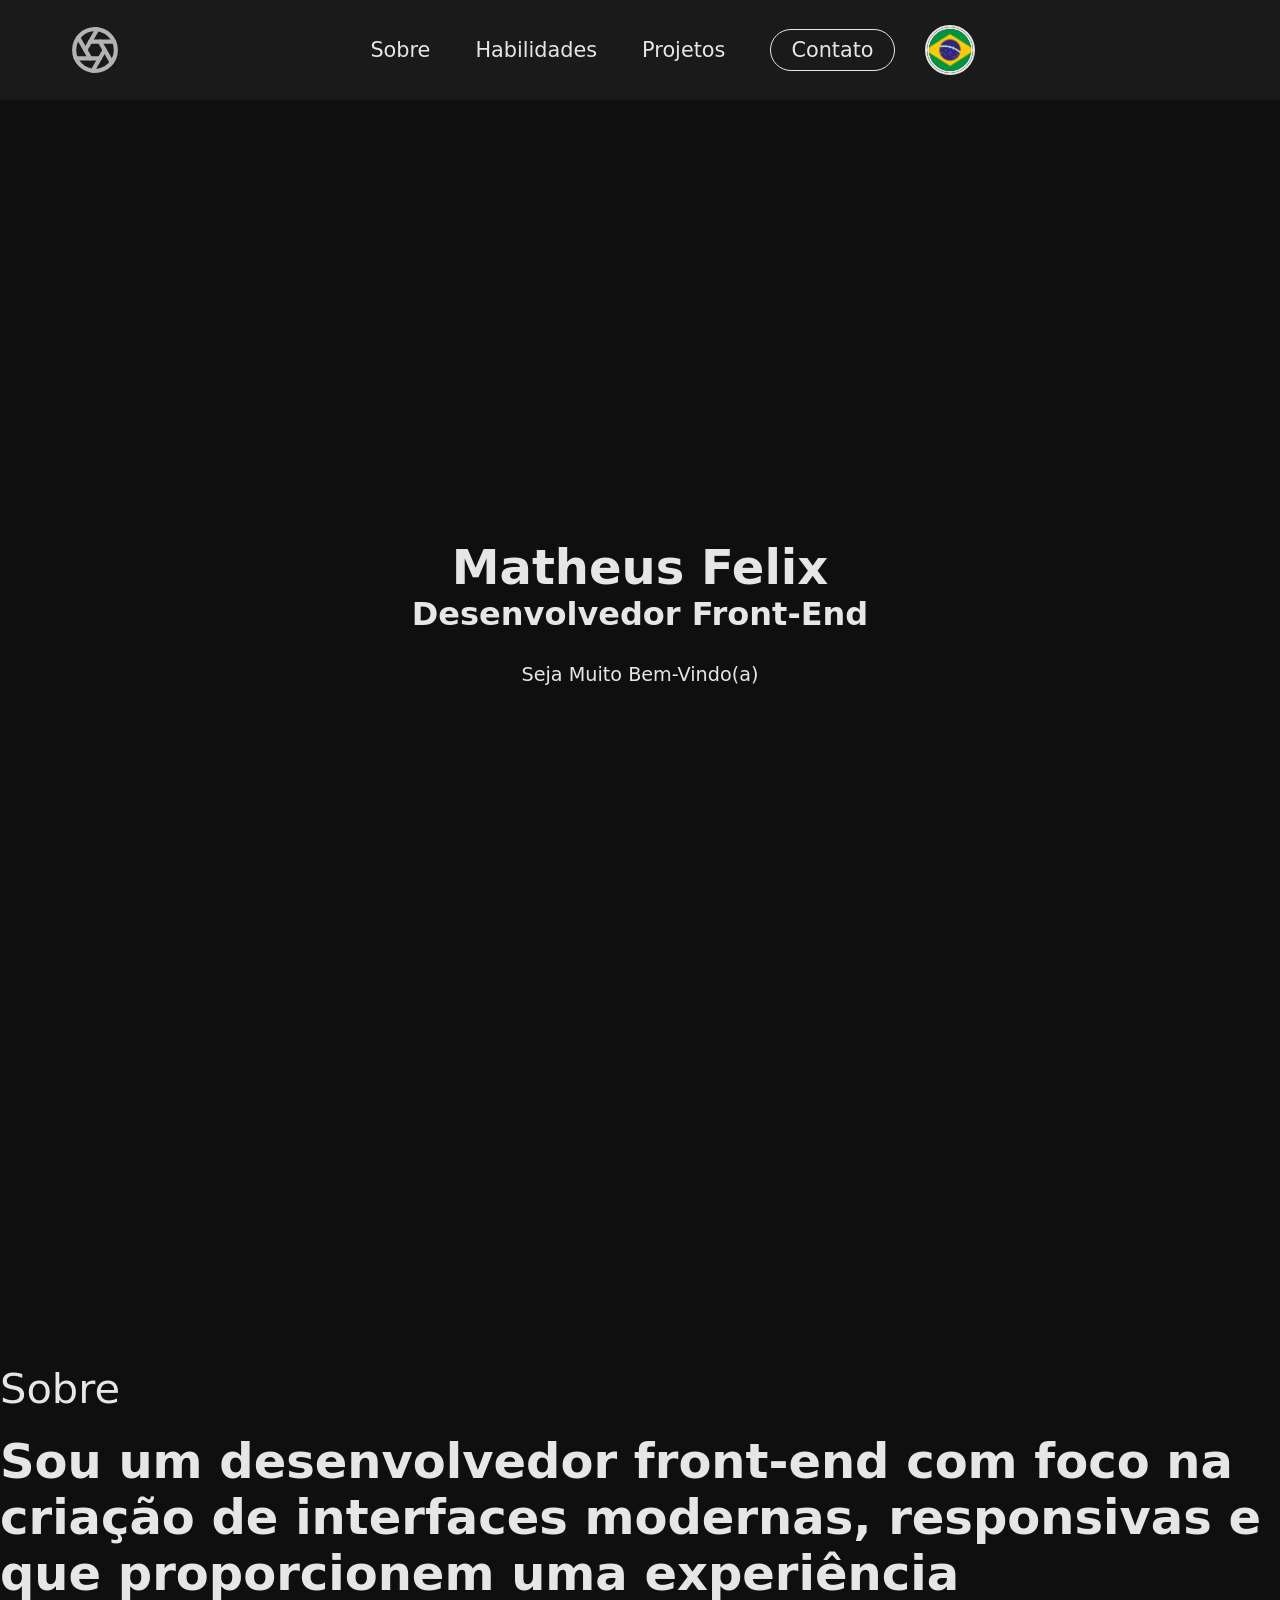
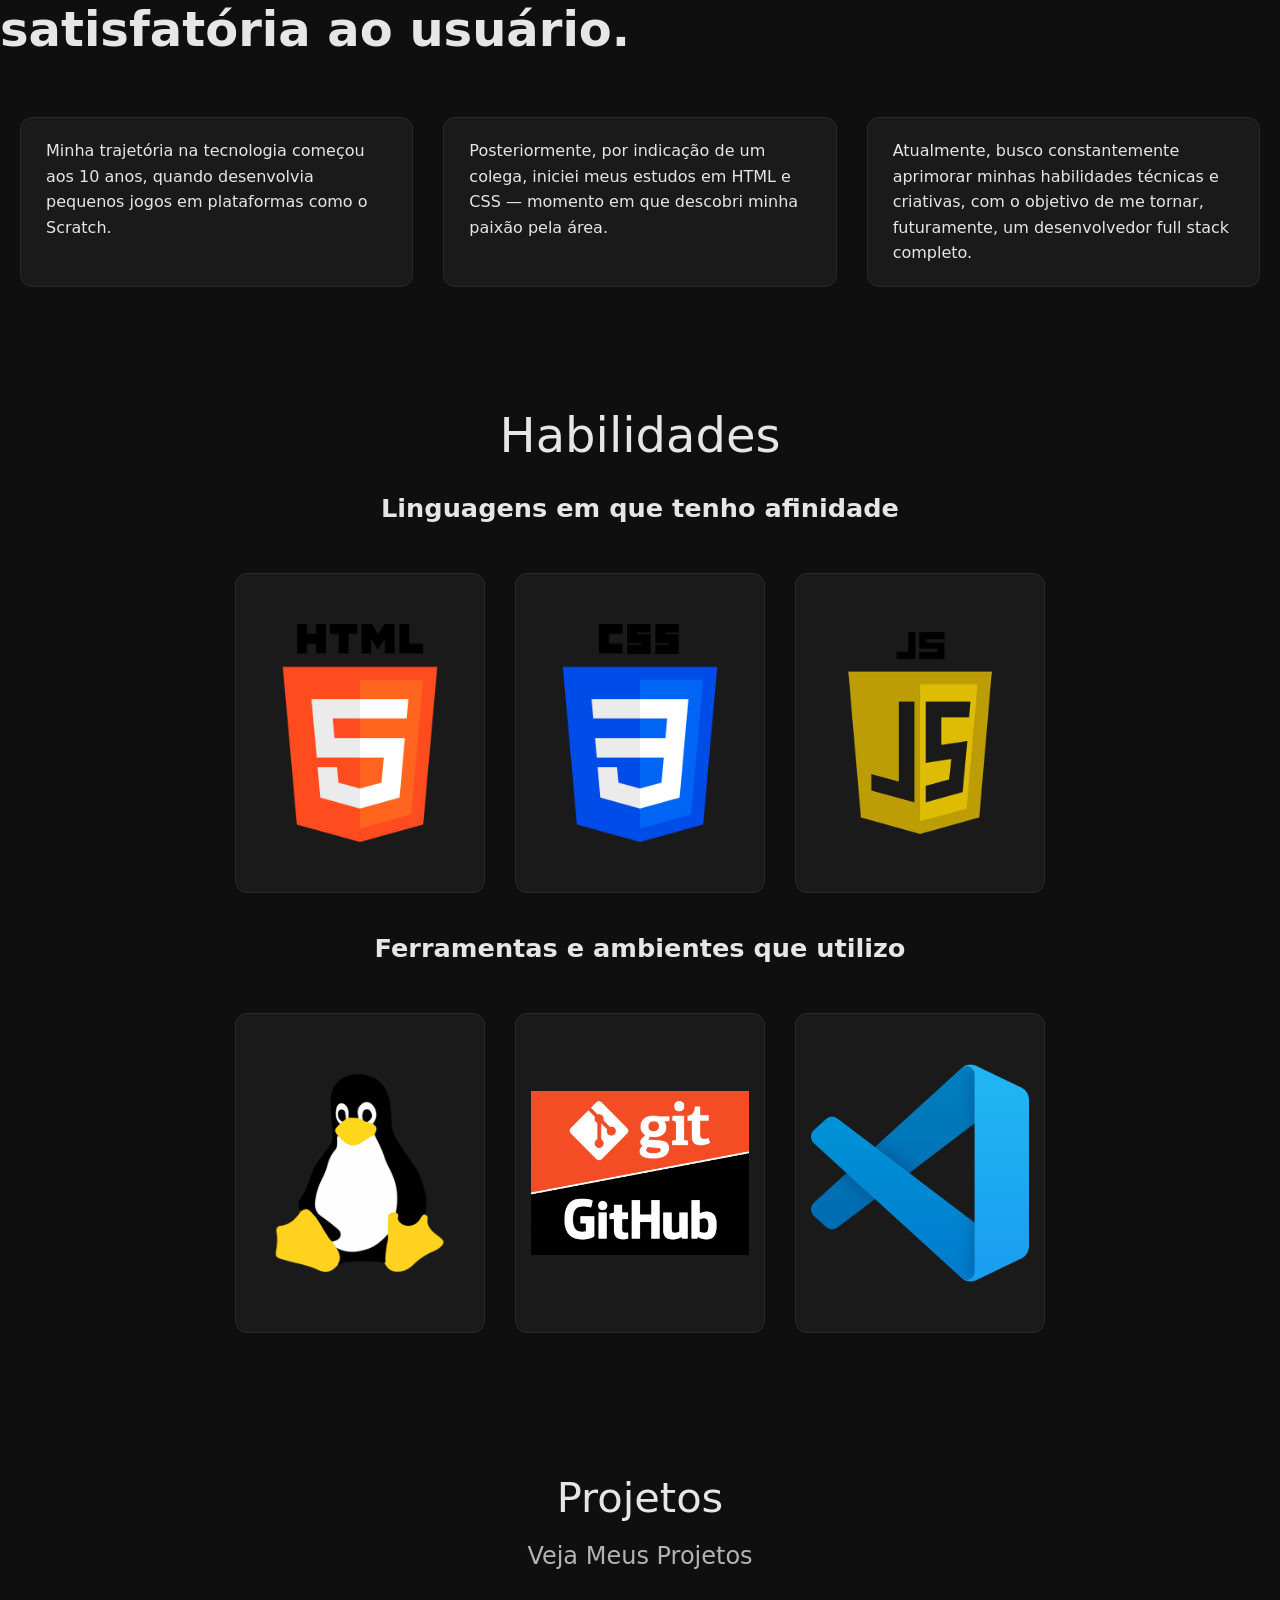
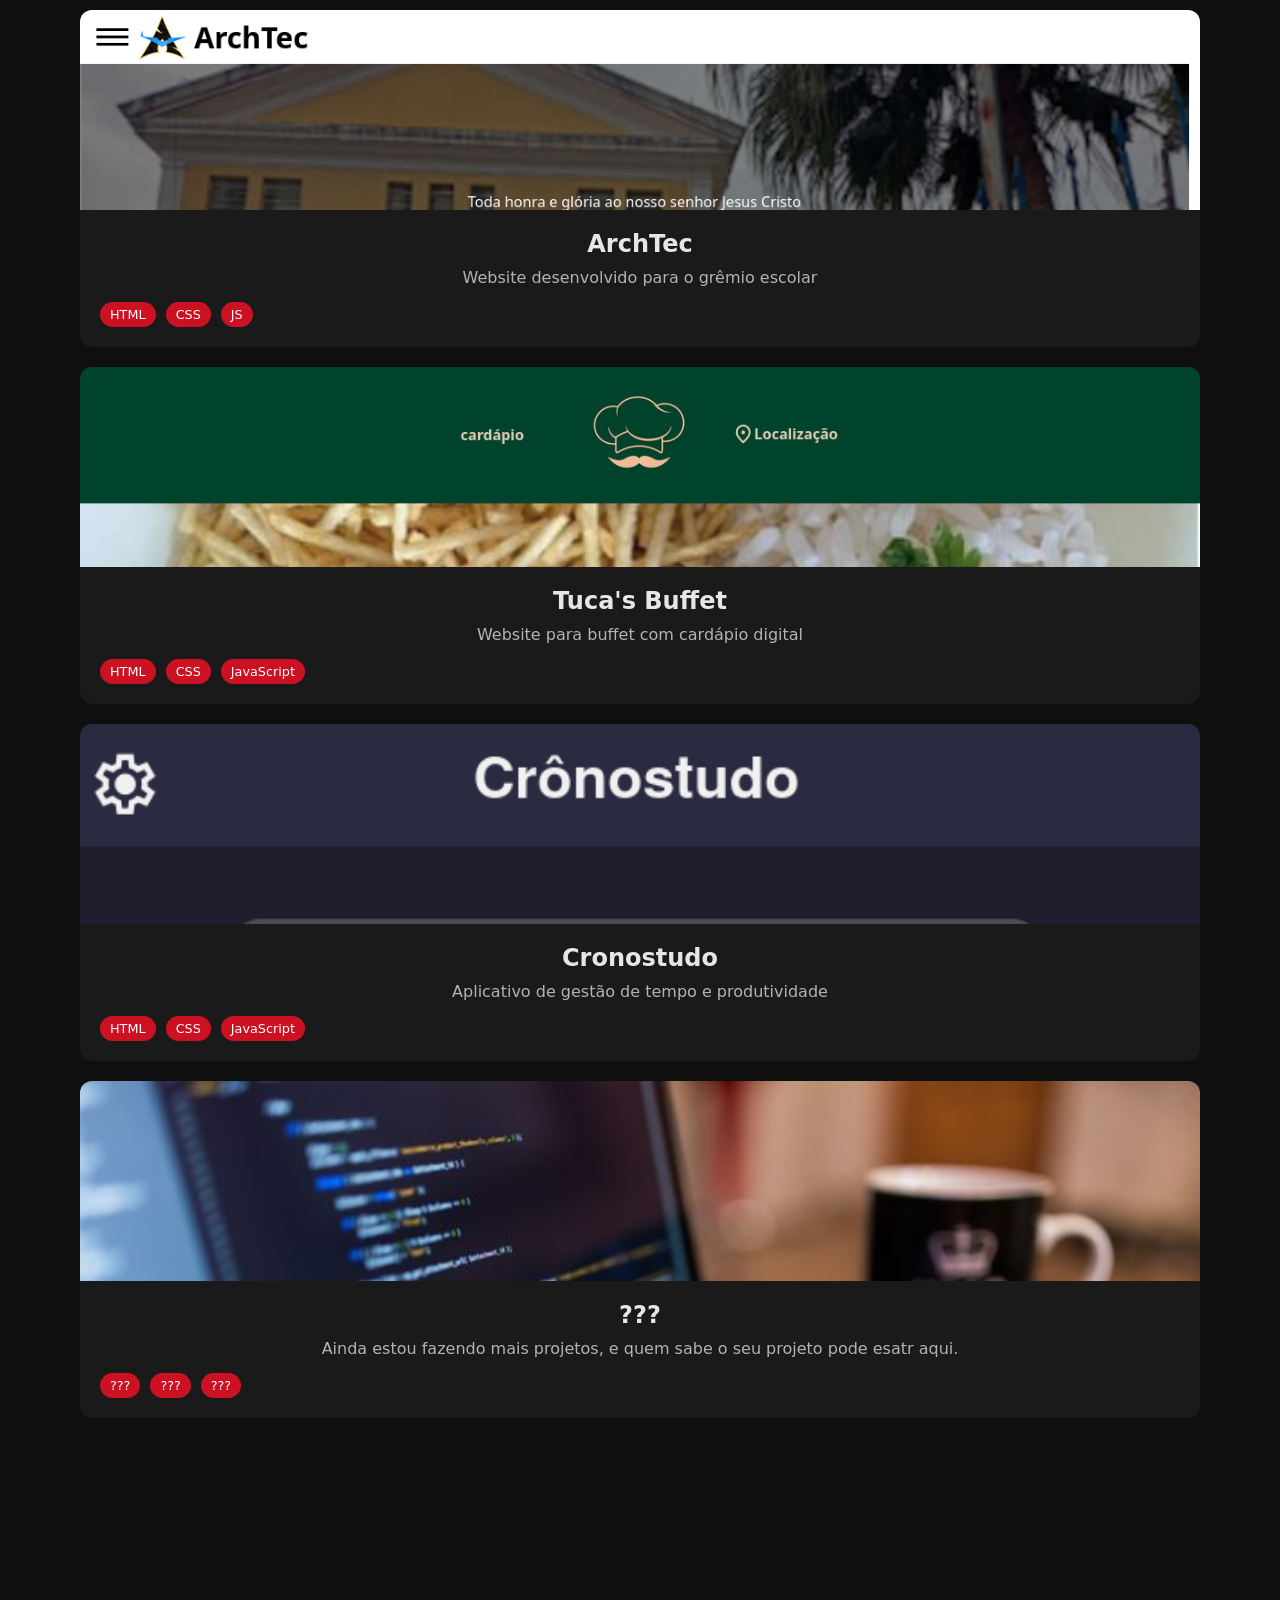
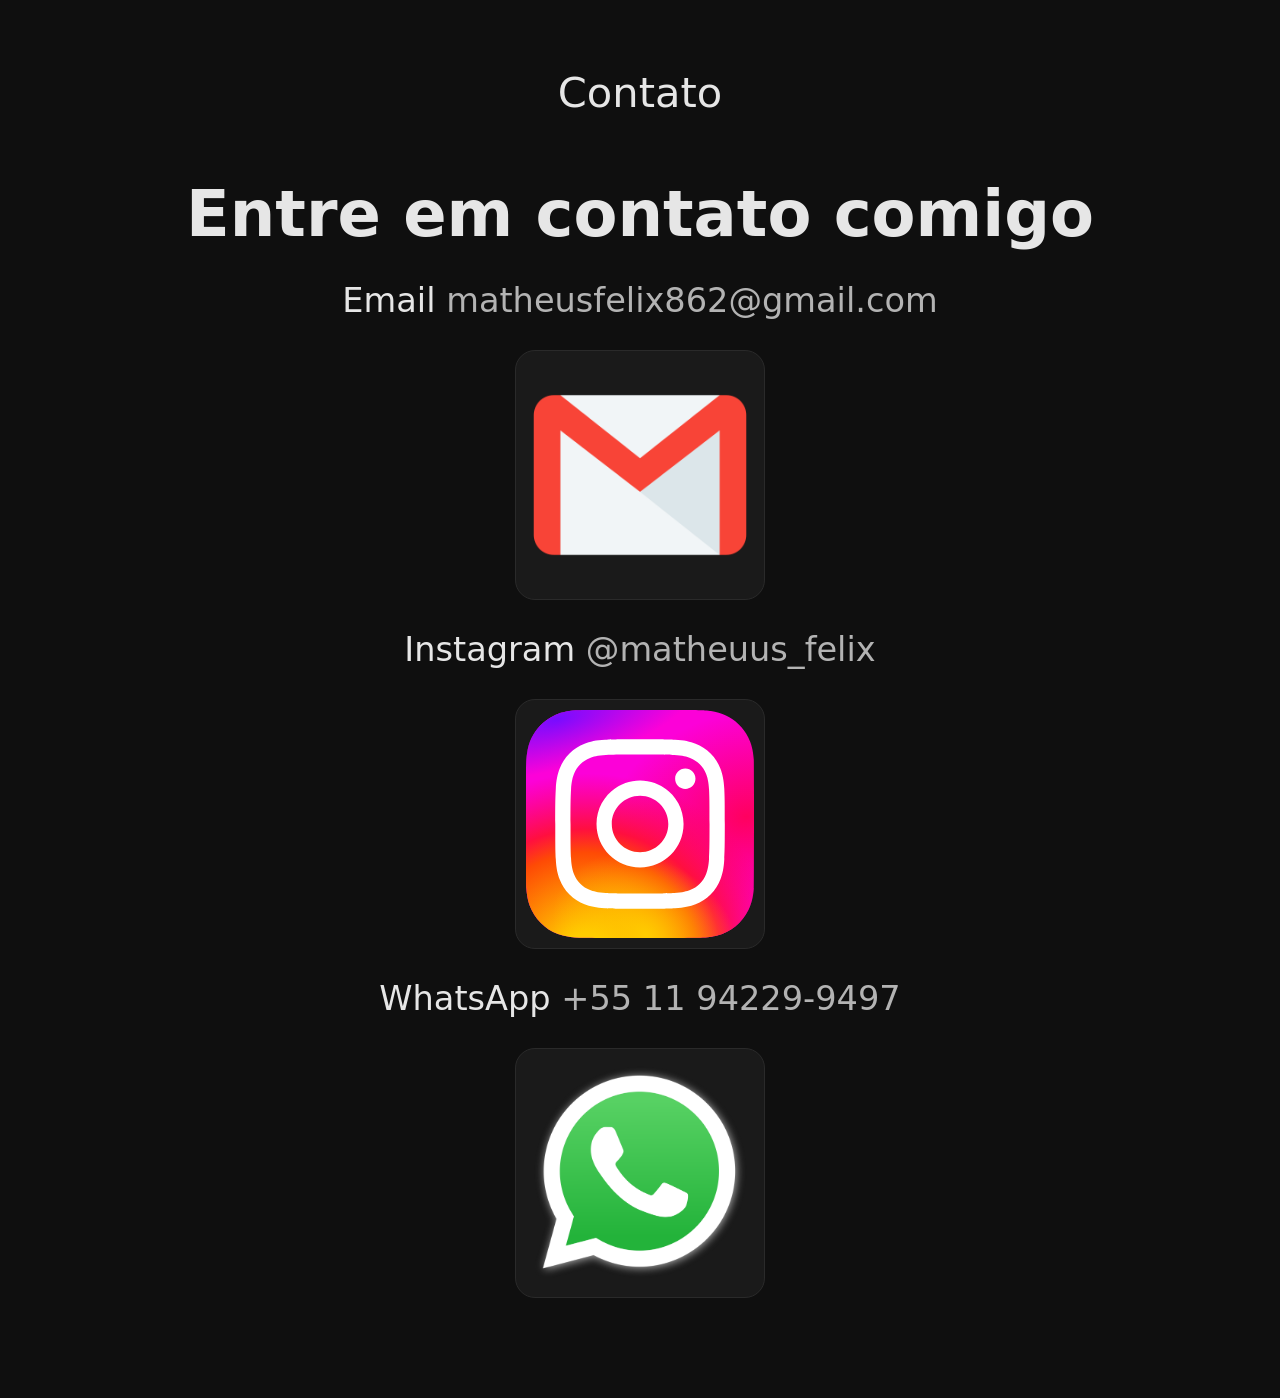
==== commit acb9444b: "projetos e correção de bugs do js arrumei o js e criei a area de projetos" ====
--- a/index.html
+++ b/index.html
@@ -3,7 +3,7 @@
 <head>
   <meta charset="UTF-8">
   <meta name="viewport" content="width=device-width, initial-scale=1.0">
-  <title>Matheus Felix</title>
+  <title class="lang" key="title">Matheus Felix</title>
   <link rel="stylesheet" href="style/style.css">
 </head>
 <body class=""> 
@@ -28,10 +28,10 @@
       </div>
       
       <nav class="menu">
-        <a href="#sobre" class="pri linha">Sobre</a>
-        <a href="#habilidades" class="pri2 linha">Habilidades</a>
-        <a href="#projetos" class="pri3 linha">Projetos</a>
-        <a href="#contato" class="btn" id="cnt">Contato</a>
+        <a href="#sobre" class="pri linha lang" key="about">Sobre</a>
+        <a href="#habilidades" class="pri2 linha lang" key="skills">Habilidades</a>
+        <a href="#projetos" class="pri3 linha lang" key="projects">Projetos</a>
+        <a href="#contato" class="btn lang" id="cnt" key="contact">Contato</a>
         <div class="lang-toggle">
           <div class="flag-container">
             <img src="style/imagens/eua.jpg" alt="USA Flag" class="flag active" id="usa-flag">
@@ -44,63 +44,162 @@
   <main>
     <aside class="ini slide-up"> 
       <h1>Matheus Felix</h1>
-      <h2>Desenvolvedor Front-End</h2>
-      <p>Seja Muito Bem-Vindo(a)</p>
-    </aside>
-
-    <aside class="sobre slide-up-hidden"> 
-      <h2>Sobre</h2>
-      <p class="resumo">
+      <h2 class="lang" key="occupation">Desenvolvedor Front-End</h2>
+      <p class="lang" key="welcome">Seja Muito Bem-Vindo(a)</p>
+    </aside>
+
+    <aside class="sobre slide-up-hidden" id="sobre"> 
+      <h2 class="lang" key="about">Sobre</h2>
+      <p class="resumo lang" key="summary">
         Sou um desenvolvedor front-end com foco na criação de interfaces modernas, responsivas e que proporcionem uma experiência satisfatória ao usuário.
       </p>
 
       <div class="blocos">
         <div class="bloco">
-          <p>Minha trajetória na tecnologia começou aos 10 anos, quando desenvolvia pequenos jogos em plataformas como o Scratch.</p>
+          <p class="lang" key="journey1">Minha trajetória na tecnologia começou aos 10 anos, quando desenvolvia pequenos jogos em plataformas como o Scratch.</p>
         </div>
         <div class="bloco">
-          <p>Posteriormente, por indicação de um colega, iniciei meus estudos em HTML e CSS — momento em que descobri minha paixão pela área.</p>
+          <p class="lang" key="journey2">Posteriormente, por indicação de um colega, iniciei meus estudos em HTML e CSS — momento em que descobri minha paixão pela área.</p>
         </div>
         <div class="bloco">
-          <p>Atualmente, busco constantemente aprimorar minhas habilidades técnicas e criativas, com o objetivo de me tornar, futuramente, um desenvolvedor full stack completo.</p>
-        </div>
-      </div>
-    </aside>
-
-    <aside class="skill slide-up-hidden"> 
-      <h2>Habilidades</h2>
+          <p class="lang" key="journey3">Atualmente, busco constantemente aprimorar minhas habilidades técnicas e criativas, com o objetivo de me tornar, futuramente, um desenvolvedor full stack completo.</p>
+        </div>
+      </div>
+    </aside>
+
+    <aside class="skill slide-up-hidden" id="habilidades"> 
+      <h2 class="lang" key="skills">Habilidades</h2>
       <div class="lang skills-cards">
-        <p>Linguagens em que tenho afinidade</p>
-        <img src="style/imagens/html.png" alt="">
-        <img src="style/imagens/css.png" alt="">
-        <img src="style/imagens/js.png" alt="">
+        <p class="lang" key="languages">Linguagens em que tenho afinidade</p>
+        <img src="style/imagens/html.png" alt="HTML">
+        <img src="style/imagens/css.png" alt="CSS">
+        <img src="style/imagens/js.png" alt="JavaScript">
       </div>
 
       <div class="fer skills-cards">
-        <p>Ferramentas e ambientes que utilizo</p>
-        <img src="style/imagens/linux.png" alt="">
-        <img src="style/imagens/git.jpg" alt="">
-        <img src="style/imagens/vscode.png" alt="">
-      </div>
-    </aside>
-
-    <section id="contato">
+        <p class="lang" key="tools">Ferramentas e ambientes que utilizo</p>
+        <img src="style/imagens/linux.png" alt="Linux">
+        <img src="style/imagens/git.jpg" alt="Git">
+        <img src="style/imagens/vscode.png" alt="VS Code">
+      </div>
+    </aside>
+
+    <aside id="projetos" class="slide-up-hidden">
+  <h2 class="lang" key="projects">Projetos</h2>
+  <h3 class="lang" key="view-projects">Veja Meus Projetos</h3>
+  
+  <div class="projects-container">
+    <!-- Projeto ArchTec -->
+    <div class="project-card">
+      <div class="project-image-container">
+        <img src="style/imagens/archtec.png" alt="Projeto ArchTec" class="project-image">
+        <div class="project-overlay">
+          <a href="https://github.com/seu-usuario/archtec" target="_blank" class="project-icon">
+            <svg xmlns="http://www.w3.org/2000/svg" width="24" height="24" viewBox="0 0 24 24" fill="none" stroke="currentColor" stroke-width="2" stroke-linecap="round" stroke-linejoin="round" class="lucide-github"><path d="M15 22v-4a4.8 4.8 0 0 0-1-3.5c3 0 6-2 6-5.5.08-1.25-.27-2.48-1-3.5.28-1.15.28-2.35 0-3.5 0 0-1 0-3 1.5-2.64-.5-5.36-.5-8 0C6 2 5 2 5 2c-.3 1.15-.3 2.35 0 3.5A5.403 5.403 0 0 0 4 9c0 3.5 3 5.5 6 5.5-.39.49-.68 1.05-.85 1.65-.17.6-.22 1.23-.15 1.85v4"/><path d="M9 18c-4.51 2-5-2-7-2"/></svg>
+          </a>
+          <a href="https://seusite.com/archtec" target="_blank" class="project-icon">
+            <svg xmlns="http://www.w3.org/2000/svg" width="24" height="24" viewBox="0 0 24 24" fill="none" stroke="currentColor" stroke-width="2" stroke-linecap="round" stroke-linejoin="round" class=" lucide-eye"><path d="M2.062 12.348a1 1 0 0 1 0-.696 10.75 10.75 0 0 1 19.876 0 1 1 0 0 1 0 .696 10.75 10.75 0 0 1-19.876 0"/><circle cx="12" cy="12" r="3"/></svg>
+          </a>
+        </div>
+      </div>
+      <div class="project-info">
+        <h4>ArchTec</h4>
+        <p class="lang" key="project1-desc">Website desenvolvido para o grêmio escolar</p>
+        <div class="tech-tags">
+          <span>HTML</span>
+          <span>CSS</span>
+          <span>JS</span>
+        </div>
+      </div>
+    </div>
+
+    <!-- Projeto Tuca's Buffet -->
+    <div class="project-card">
+      <div class="project-image-container">
+        <img src="style/imagens/tucas.png" alt="Tuca's Buffet" class="project-image">
+        <div class="project-overlay">
+          <a href="https://github.com/seu-usuario/tucas-buffet" target="_blank" class="project-icon">
+            <svg xmlns="http://www.w3.org/2000/svg" width="24" height="24" viewBox="0 0 24 24" fill="none" stroke="currentColor" stroke-width="2" stroke-linecap="round" stroke-linejoin="round" class="lucide-github"><path d="M15 22v-4a4.8 4.8 0 0 0-1-3.5c3 0 6-2 6-5.5.08-1.25-.27-2.48-1-3.5.28-1.15.28-2.35 0-3.5 0 0-1 0-3 1.5-2.64-.5-5.36-.5-8 0C6 2 5 2 5 2c-.3 1.15-.3 2.35 0 3.5A5.403 5.403 0 0 0 4 9c0 3.5 3 5.5 6 5.5-.39.49-.68 1.05-.85 1.65-.17.6-.22 1.23-.15 1.85v4"/><path d="M9 18c-4.51 2-5-2-7-2"/></svg>
+          </a>
+          <a href="https://seusite.com/tucas-buffet" target="_blank" class="project-icon">
+            <svg xmlns="http://www.w3.org/2000/svg" width="24" height="24" viewBox="0 0 24 24" fill="none" stroke="currentColor" stroke-width="2" stroke-linecap="round" stroke-linejoin="round" class=" lucide-eye"><path d="M2.062 12.348a1 1 0 0 1 0-.696 10.75 10.75 0 0 1 19.876 0 1 1 0 0 1 0 .696 10.75 10.75 0 0 1-19.876 0"/><circle cx="12" cy="12" r="3"/></svg>
+          </a>
+        </div>
+      </div>
+      <div class="project-info">
+        <h4>Tuca's Buffet</h4>
+        <p class="lang" key="project2-desc">Website para buffet com cardápio digital</p>
+        <div class="tech-tags">
+          <span>HTML</span>
+          <span>CSS</span>
+          <span>JavaScript</span>
+        </div>
+      </div>
+    </div>
+
+    <!-- Projeto Cronostudo -->
+    <div class="project-card">
+      <div class="project-image-container">
+        <img src="style/imagens/cronostudo.png" alt="Cronostudo" class="project-image">
+        <div class="project-overlay">
+          <a href="https://github.com/seu-usuario/cronostudo" target="_blank" class="project-icon">
+            <svg xmlns="http://www.w3.org/2000/svg" width="24" height="24" viewBox="0 0 24 24" fill="none" stroke="currentColor" stroke-width="2" stroke-linecap="round" stroke-linejoin="round" class=" lucide-github"><path d="M15 22v-4a4.8 4.8 0 0 0-1-3.5c3 0 6-2 6-5.5.08-1.25-.27-2.48-1-3.5.28-1.15.28-2.35 0-3.5 0 0-1 0-3 1.5-2.64-.5-5.36-.5-8 0C6 2 5 2 5 2c-.3 1.15-.3 2.35 0 3.5A5.403 5.403 0 0 0 4 9c0 3.5 3 5.5 6 5.5-.39.49-.68 1.05-.85 1.65-.17.6-.22 1.23-.15 1.85v4"/><path d="M9 18c-4.51 2-5-2-7-2"/></svg>
+          </a>
+          <a href="https://seusite.com/cronostudo" target="_blank" class="project-icon">
+            <svg xmlns="http://www.w3.org/2000/svg" width="24" height="24" viewBox="0 0 24 24" fill="none" stroke="currentColor" stroke-width="2" stroke-linecap="round" stroke-linejoin="round" class=" lucide-eye"><path d="M2.062 12.348a1 1 0 0 1 0-.696 10.75 10.75 0 0 1 19.876 0 1 1 0 0 1 0 .696 10.75 10.75 0 0 1-19.876 0"/><circle cx="12" cy="12" r="3"/></svg>
+          </a>
+        </div>
+      </div>
+      <div class="project-info">
+        <h4>Cronostudo</h4>
+        <p class="lang" key="project3-desc">Aplicativo de gestão de tempo e produtividade</p>
+        <div class="tech-tags">
+          <span>HTML</span>
+          <span>CSS</span>
+          <span>JavaScript</span>
+        </div>
+      </div>
+    </div>
+  </div>
+  
+      <!-- Em Breve -->
+      <div class="project-card breve">
+      <div class="project-image-container">
+        <img src="style/imagens/programa.jpg" alt="Cronostudo" class="project-image">
+        <div class="project-overlay">
+        </div>
+      </div>
+      <div class="project-info">
+        <h4>???</h4>
+        <p class="lang" key="project4-desc">Ainda estou fazendo mais projetos, e quem sabe o seu projeto pode esatr aqui.</p>
+        <div class="tech-tags">
+          <span>???</span>
+          <span>???</span>
+          <span>???</span>
+        </div>
+      </div>
+    </div>
+  </div>
+</aside>
+
+    <aside id="contato">
       <div class="icons">
-        <h2>Contato</h2>
-        <h3 class="emc">Entre em contato comigo</h3>
-        <p>Email: <a href="mailto:matheusfelix862@gmail.      com">matheusfelix862@gmail.com</a></p>
+        <h2 class="lang" key="contact">Contato</h2>
+        <h3 class="emc lang" key="contact-me">Entre em contato comigo</h3>
+        <p class="lang" key="email">Email: <a href="mailto:matheusfelix862@gmail.com">matheusfelix862@gmail.com</a></p>
         <img src="style/imagens/email.png" alt="Gmail">
-        <p>Instagram: <a href="https://instagram.com/matheuus_felix" target="_blank">@matheuus_felix</a></p>
+        <p class="lang" key="instagram">Instagram: <a href="https://instagram.com/matheuus_felix" target="_blank">@matheuus_felix</a></p>
         <img src="style/imagens/insta.svg" alt="Instagram">
-        <p>WhatsApp: <a href="https://wa.me/5511942299497" target="_blank"> +55 11 94229-9497</a></p>
+        <p class="lang" key="whatsapp">WhatsApp: <a href="https://wa.me/5511942299497" target="_blank">+55 11 94229-9497</a></p>
         <img src="style/imagens/whatsapp.webp" alt="WhatsApp">
-  </div>
-</section>
+      </div>
+    </aside>
   </main>
 
   <script src="script/hover.js"></script>
   <script src="script/slide.js"></script> 
   <script src="script/menu.js"></script>
   <script src="script/flags.js"></script>
+  <script src="script/rolagem.js"></script>
 </body>
 </html>
--- a/style/style.css
+++ b/style/style.css
@@ -140,7 +140,7 @@
 }
 
 /* SVG animado */
-svg {
+.lucide{
   animation: roda 5s linear infinite;
   color: var(--text-secondary);
 }
@@ -518,9 +518,15 @@
     width: 80%;
   }
 
-
-
-}
+ .lang-toggle {
+    margin: 100px auto 0;
+    width: 100%;
+    display: flex;
+    justify-content: center;
+   
+  }
+}
+
 
 
 @media (max-width: 480px) {
@@ -551,7 +557,6 @@
   .skill h2{
     font-size: 2em;
     font-weight: 100;
-
   }
 
   .blocos {
@@ -559,74 +564,58 @@
   }
 
   #contato {
-  padding: 100px 20px;
-  text-align: center;
-  color: var(--text-primary);
-}
-
-#contato h2{
-  font-size: 2.6em;
-  font-weight: 100;
-}
-
-#contato p{
-  font-size: 1.6em;
-}
-
-#contato p a {
-  color: var(--text-secondary);
-  text-decoration: none;
-    
-}
-
-.emc{
-  font-size: 3em;
-  font-weight: 900;
-}
-
-#contato p a:hover {
-  color: var(--accent-hover);
-  text-decoration: underline;
-}
-
-.icons {
-  display: flex;
-  justify-content: center;
-  align-items: center;
-  flex-wrap: wrap;
-  flex-direction: column;
-  gap: 30px;
-  margin-top: 30px;
-
-}
-
-.icons img {
-  width: 200px;
-  height: 200px;
-  padding: 10px;
-  background-color: var(--bg-secondary);
-  border: 1px solid var(--border-color);
-  border-radius: 20px;
-  transition: transform 0.3s ease;
-  object-fit: contain;
-}
-
-.icons img:hover {
-  transform: scale(1.05);
-}
-
-.flag-container {
-  display: flex;
-  justify-content: center;
-  position: relative;
-  width: 100px;
-  height: 100px;
-  border-radius: 50%;
-  cursor: pointer;
-  border: 2px solid var(--text-primary);
-  transition: transform 0.3s ease;
-} 
-
+    padding: 100px 20px;
+    text-align: center;
+    color: var(--text-primary);
+  }
+
+  #contato h2{
+    font-size: 2.6em;
+    font-weight: 100;
+  }
+
+  #contato p{
+    font-size: 1.6em;
+  }
+
+  #contato p a {
+    color: var(--text-secondary);
+    text-decoration: none;
+  }
+
+  .emc{
+    font-size: 3em;
+    font-weight: 900;
+  }
+
+  .icons {
+    display: flex;
+    justify-content: center;
+    align-items: center;
+    flex-wrap: wrap;
+    flex-direction: column;
+    gap: 30px;
+    margin-top: 30px;
+  }
+
+  .icons img {
+    width: 200px;
+    height: 200px;
+    padding: 10px;
+    background-color: var(--bg-secondary);
+    border: 1px solid var(--border-color);
+    border-radius: 20px;
+    transition: transform 0.3s ease;
+    object-fit: contain;
+  }
+
+  .lang-toggle {
+    margin: 100px auto 0;
+    width: 100%;
+    display: flex;
+    justify-content: center;
+   
+  }
 
 }
 
@@ -780,3 +769,186 @@
   animation: pulsar 2s ease-in-out infinite;
 }
 
+/* Bandeiras */
+.flag-container {
+    position: relative;
+    width: 50px;
+    height: 50px;
+    cursor: pointer;
+}
+
+.flag {
+    position: absolute;
+    top: 0;
+    left: 0;
+    width: 100%;
+    height: 100%;
+    object-fit: cover;
+    border-radius: 50%;
+    border: 2px solid var(--text-primary);
+    transition: opacity 0.3s ease;
+}
+
+.flag:not(.active) {
+    opacity: 0;
+}
+
+.flag.active {
+    opacity: 1;
+}
+
+
+/* Seção de Projetos */
+#projetos {
+    padding: 100px 20px;
+    max-width: 1200px;
+    margin: 0 auto;
+    text-align: center;
+}
+
+#projetos h2 {
+  font-size: 2.6em;
+  font-weight: 100;
+  color: var(--text-primary);
+  margin-bottom: 20px;
+}
+
+#projetos h3 {
+  font-size: 1.5em;
+  font-weight: 400;
+  color: var(--text-secondary);
+  margin-bottom: 40px;
+}
+
+.projects-grid {
+    display: grid;
+    grid-template-columns: repeat(auto-fit, minmax(300px, 1fr));
+    gap: 30px;
+    width: 100%;
+    margin: 0 auto;
+    padding: 20px;
+    justify-content: center;
+    align-items: stretch;
+}
+
+.project-card {
+    background-color: var(--bg-secondary);
+    border-radius: 12px;
+    overflow: hidden;
+    transition: transform 0.3s ease, box-shadow 0.3s ease;
+    height: 100%;
+    display: flex;
+    flex-direction: column;
+    margin: 20px;
+}
+
+.project-card:hover {
+    transform: translateY(-5px);
+    box-shadow: 0 10px 20px rgba(0,0,0,0.2);
+}
+
+/* Container da imagem */
+.project-image-container {
+    position: relative;
+    height: 200px; /* Altura fixa do container */
+    overflow: hidden;
+    flex-shrink: 0;
+}
+
+/* Imagem do projeto */
+.project-image {
+    width: 100%;
+    height: auto;
+    min-height: 400px; /* Aumente a altura mínima para permitir a rolagem */
+    object-fit: cover;
+    transition: transform 8s linear; /* Aumentei o tempo para um efeito mais suave */
+    transform: translateY(0); /* Posição inicial da imagem */
+}
+
+/* Efeito de rolagem na imagem quando o card é hover */
+.project-card:hover .project-image {
+    transform: translateY(calc(-100% + 200px)); /* Move a imagem para cima */
+}
+
+/* Efeito de overlay com ícones */
+.project-overlay {
+  position: absolute;
+  top: 0;
+  left: 0;
+  width: 100%;
+  height: 100%;
+  background-color: rgba(0, 0, 0, 0.7);
+  display: flex;
+  justify-content: center;
+  align-items: center;
+  gap: 30px;
+  opacity: 0;
+  transition: opacity 0.3s ease;
+}
+
+.project-card:hover .project-overlay {
+  opacity: 1;
+}
+
+.project-icon {
+  width: 40px;
+  height: 40px;
+  color: white;
+  transition: transform 0.3s ease;
+}
+
+.project-icon:hover {
+  transform: scale(1.2);
+  color: var(--highlight);
+}
+
+.project-info {
+    padding: 20px;
+    flex-grow: 1;
+    display: flex;
+    flex-direction: column;
+}
+
+.project-info h4 {
+    font-size: 1.5em;
+    margin-bottom: 10px;
+    color: var(--text-primary);
+}
+
+.project-info p {
+    color: var(--text-secondary);
+    margin-bottom: 15px;
+}
+
+.tech-tags {
+    display: flex;
+    gap: 10px;
+    flex-wrap: wrap;
+    margin-top: auto;
+}
+
+.tech-tags span {
+    background-color: var(--highlight);
+    color: white;
+    padding: 5px 10px;
+    border-radius: 20px;
+    font-size: 0.8em;
+}
+
+/* Card "Em Breve" - Apenas para manter o alinhamento da imagem */
+.project-card.coming-soon {
+  opacity: 0.8;
+  grid-column: 1 / -1;
+  justify-self: center;
+  max-width: 350px;
+}
+
+.project-card.coming-soon .project-image {
+  /* Restaura a imagem para o seu estado normal */
+  min-height: 200px;
+  transform: none;
+}
+
+.project-card.coming-soon:hover .project-image {
+  transform: none;
+}
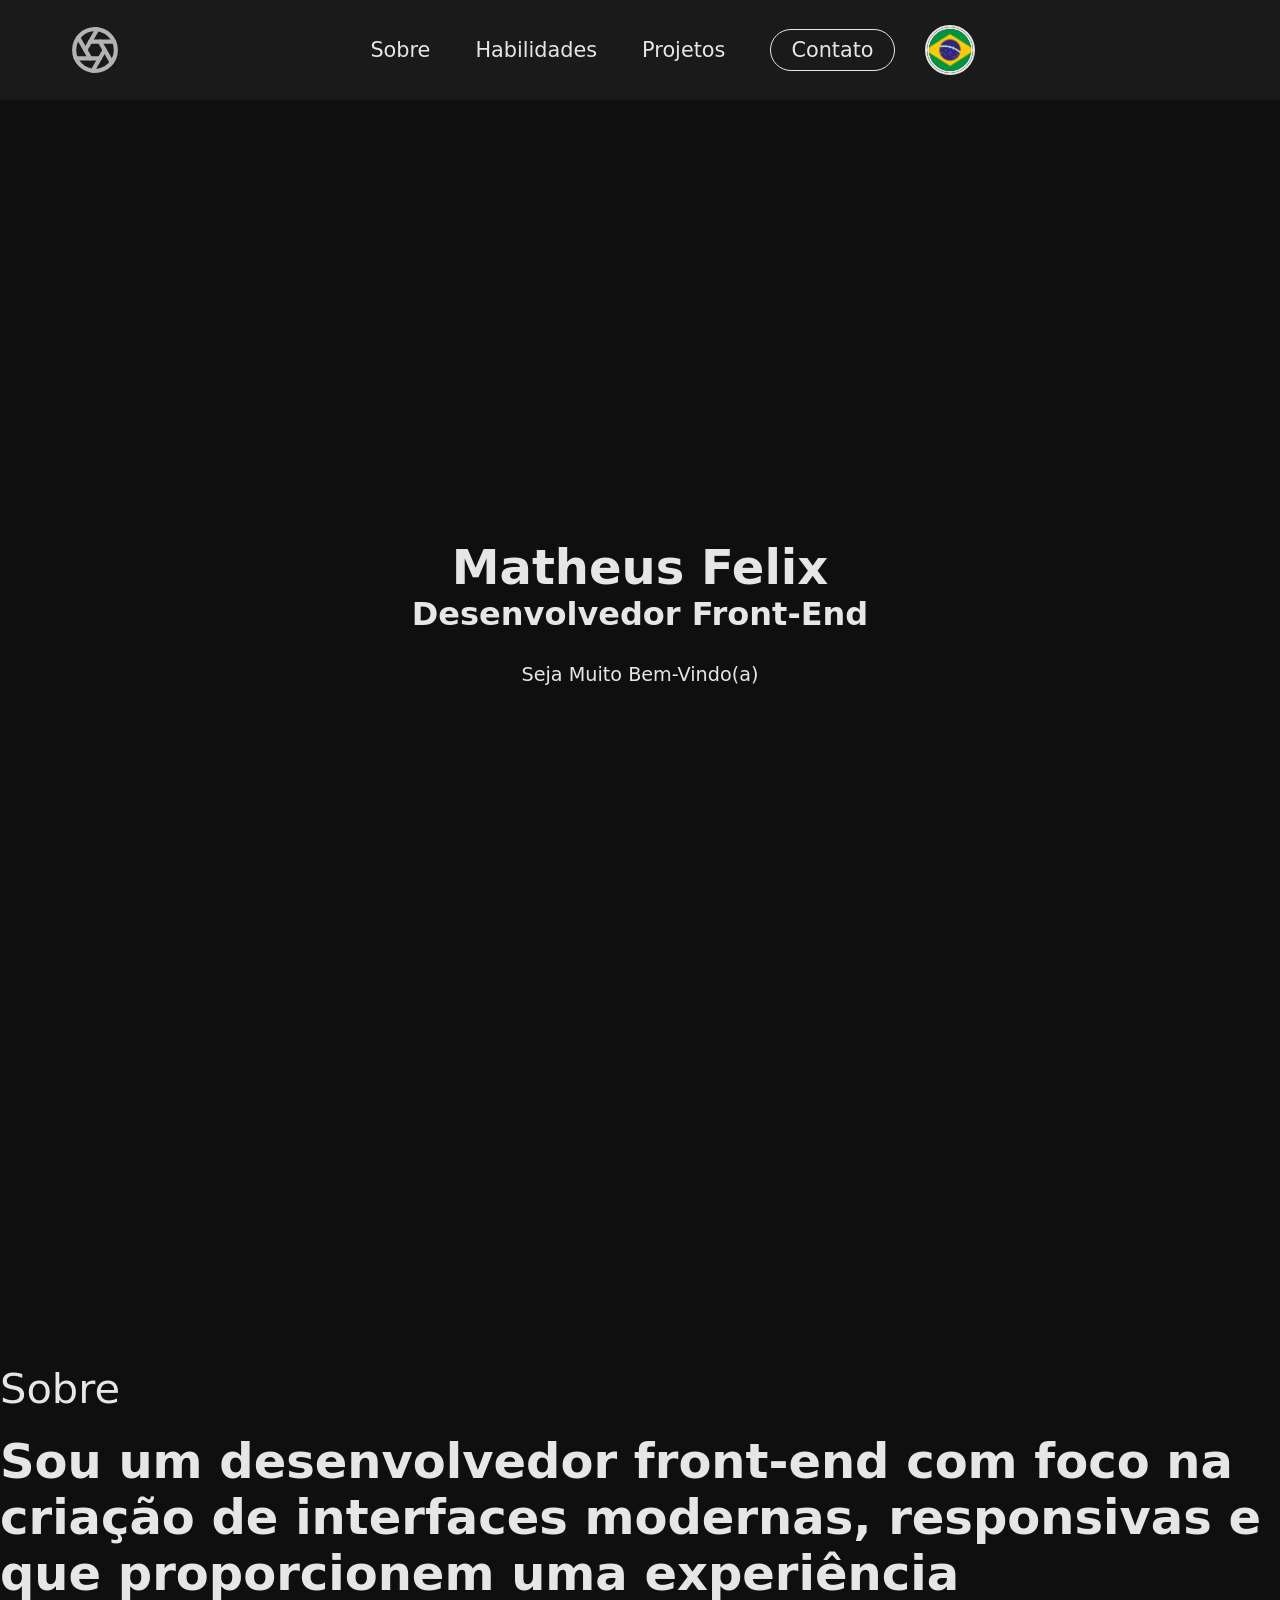
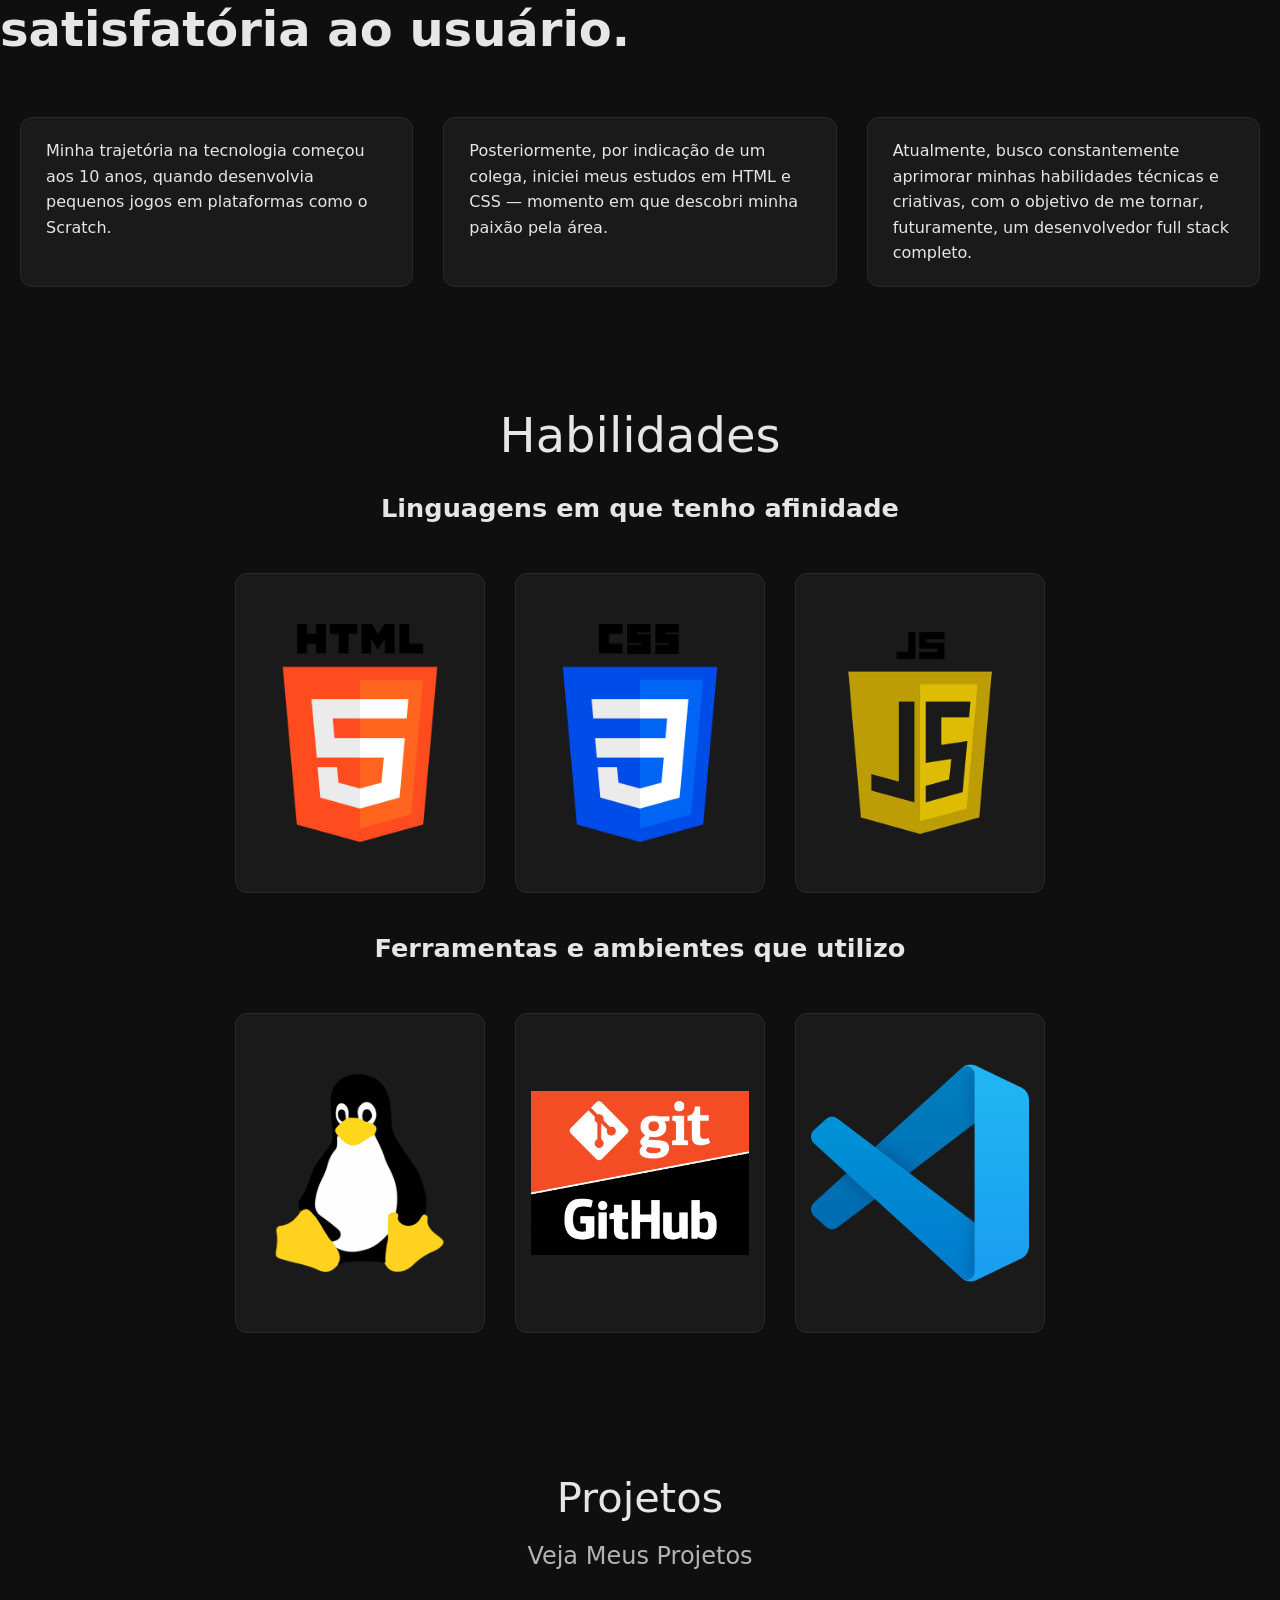
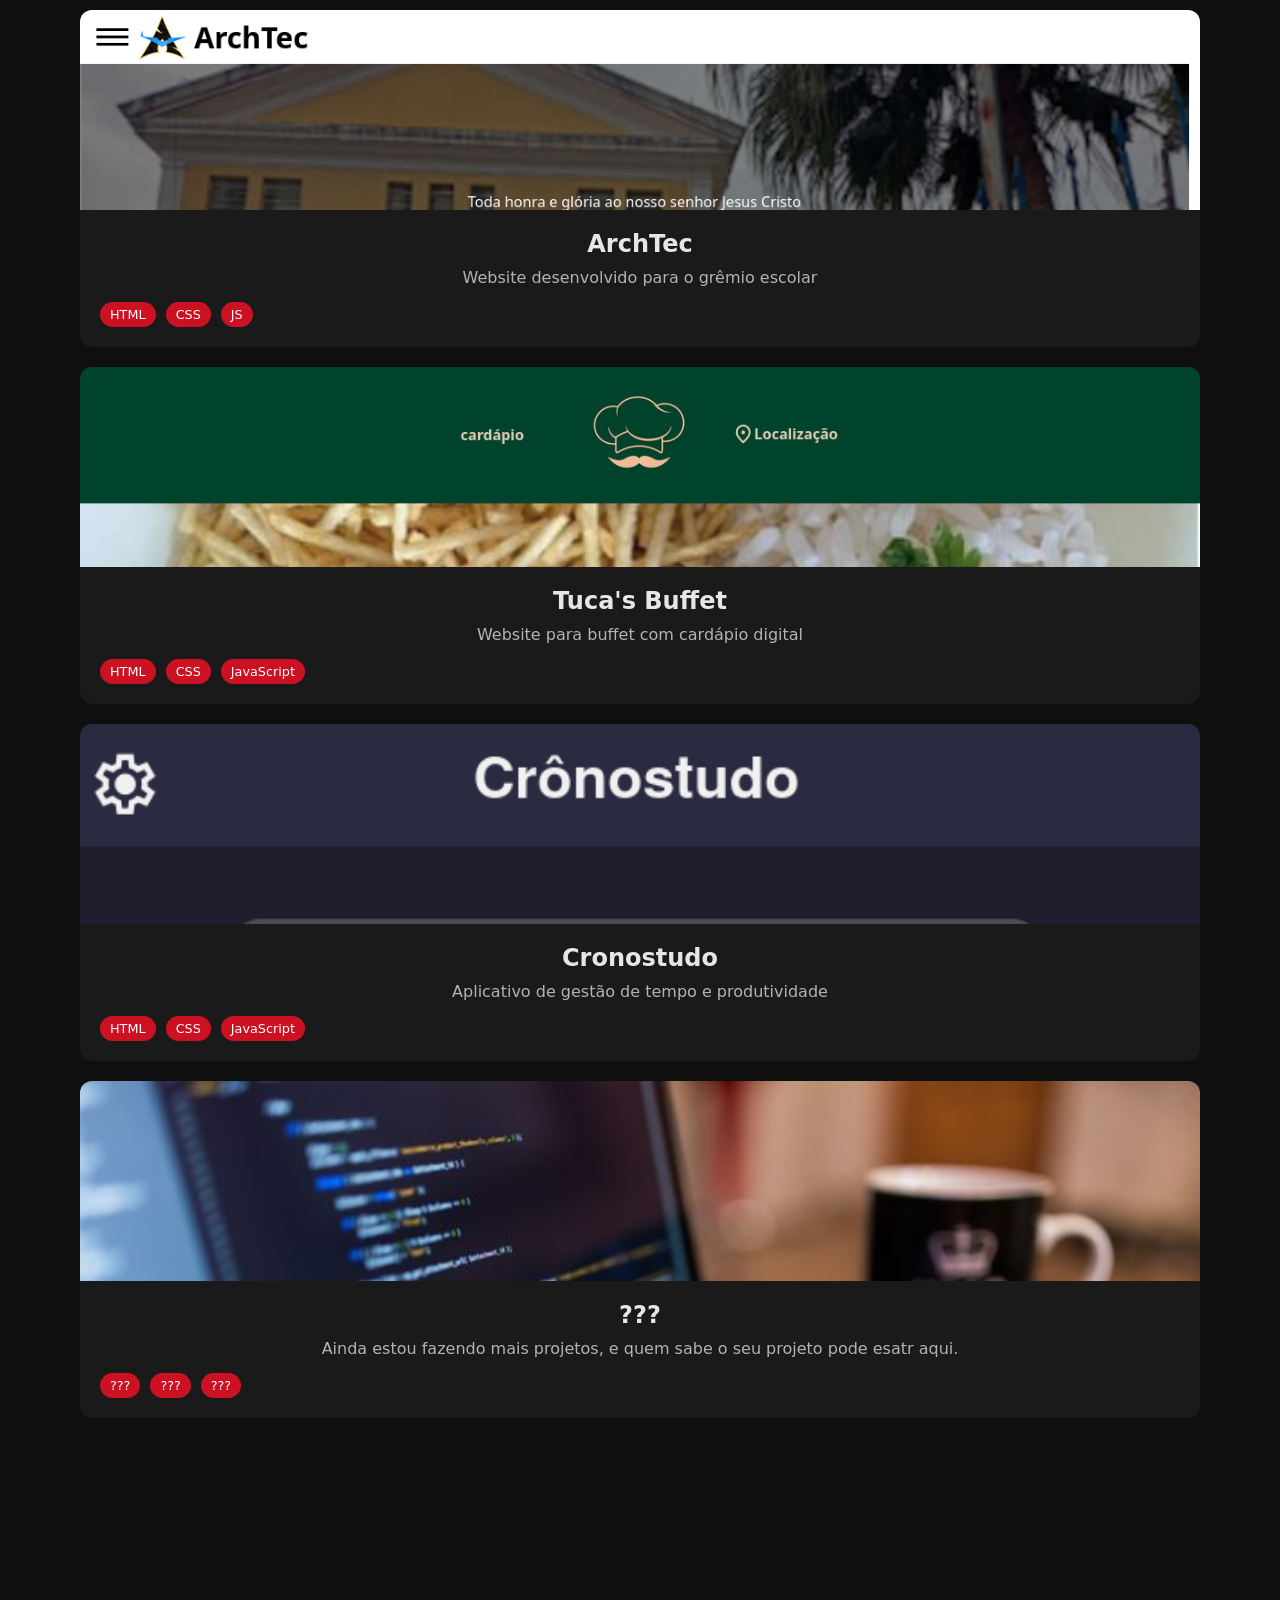
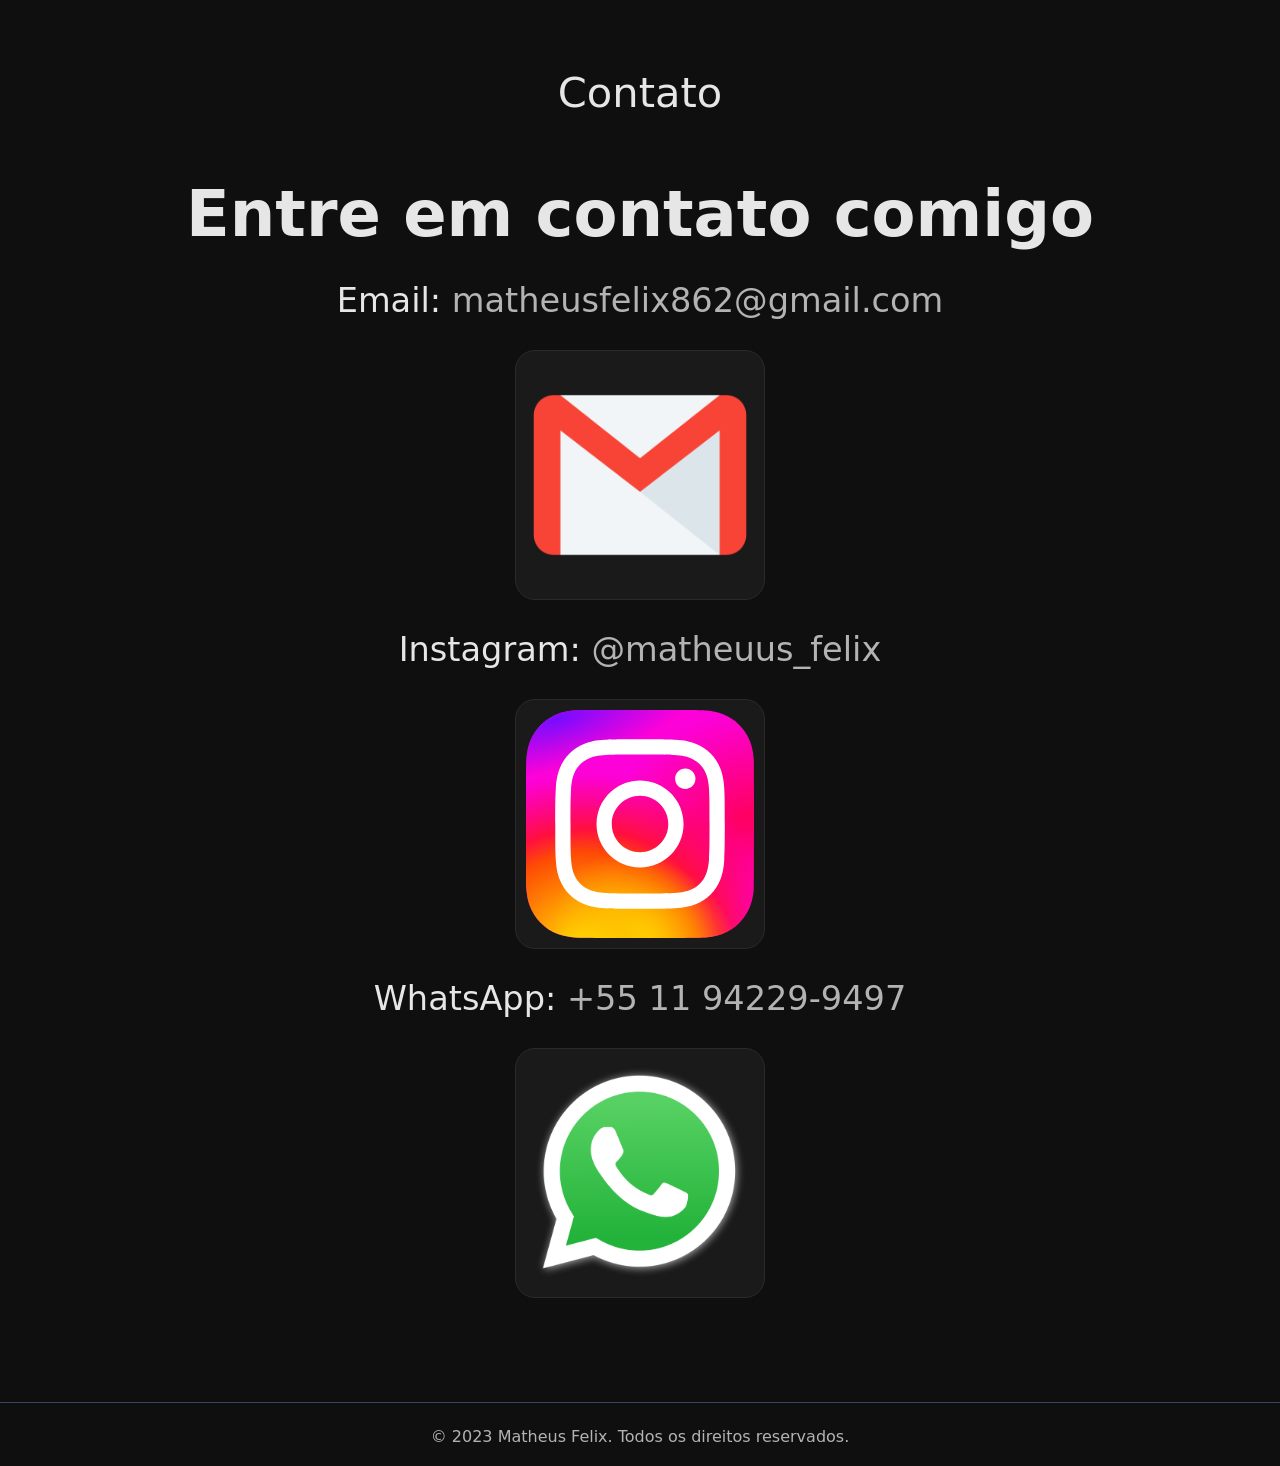
==== commit b70239d8: "finalização" ====
--- a/index.html
+++ b/index.html
@@ -94,10 +94,10 @@
       <div class="project-image-container">
         <img src="style/imagens/archtec.png" alt="Projeto ArchTec" class="project-image">
         <div class="project-overlay">
-          <a href="https://github.com/seu-usuario/archtec" target="_blank" class="project-icon">
+          <a href="https://github.com/AppleHunters/ArchTec" target="_blank" class="project-icon">
             <svg xmlns="http://www.w3.org/2000/svg" width="24" height="24" viewBox="0 0 24 24" fill="none" stroke="currentColor" stroke-width="2" stroke-linecap="round" stroke-linejoin="round" class="lucide-github"><path d="M15 22v-4a4.8 4.8 0 0 0-1-3.5c3 0 6-2 6-5.5.08-1.25-.27-2.48-1-3.5.28-1.15.28-2.35 0-3.5 0 0-1 0-3 1.5-2.64-.5-5.36-.5-8 0C6 2 5 2 5 2c-.3 1.15-.3 2.35 0 3.5A5.403 5.403 0 0 0 4 9c0 3.5 3 5.5 6 5.5-.39.49-.68 1.05-.85 1.65-.17.6-.22 1.23-.15 1.85v4"/><path d="M9 18c-4.51 2-5-2-7-2"/></svg>
           </a>
-          <a href="https://seusite.com/archtec" target="_blank" class="project-icon">
+          <a href="https://archtec.vercel.app" target="_blank" class="project-icon">
             <svg xmlns="http://www.w3.org/2000/svg" width="24" height="24" viewBox="0 0 24 24" fill="none" stroke="currentColor" stroke-width="2" stroke-linecap="round" stroke-linejoin="round" class=" lucide-eye"><path d="M2.062 12.348a1 1 0 0 1 0-.696 10.75 10.75 0 0 1 19.876 0 1 1 0 0 1 0 .696 10.75 10.75 0 0 1-19.876 0"/><circle cx="12" cy="12" r="3"/></svg>
           </a>
         </div>
@@ -118,10 +118,10 @@
       <div class="project-image-container">
         <img src="style/imagens/tucas.png" alt="Tuca's Buffet" class="project-image">
         <div class="project-overlay">
-          <a href="https://github.com/seu-usuario/tucas-buffet" target="_blank" class="project-icon">
+          <a href="https://https://github.com/AppleHunters/TuccasBuffet" target="_blank" class="project-icon">
             <svg xmlns="http://www.w3.org/2000/svg" width="24" height="24" viewBox="0 0 24 24" fill="none" stroke="currentColor" stroke-width="2" stroke-linecap="round" stroke-linejoin="round" class="lucide-github"><path d="M15 22v-4a4.8 4.8 0 0 0-1-3.5c3 0 6-2 6-5.5.08-1.25-.27-2.48-1-3.5.28-1.15.28-2.35 0-3.5 0 0-1 0-3 1.5-2.64-.5-5.36-.5-8 0C6 2 5 2 5 2c-.3 1.15-.3 2.35 0 3.5A5.403 5.403 0 0 0 4 9c0 3.5 3 5.5 6 5.5-.39.49-.68 1.05-.85 1.65-.17.6-.22 1.23-.15 1.85v4"/><path d="M9 18c-4.51 2-5-2-7-2"/></svg>
           </a>
-          <a href="https://seusite.com/tucas-buffet" target="_blank" class="project-icon">
+          <a href="https://https://tucas.vercel.app/" target="_blank" class="project-icon">
             <svg xmlns="http://www.w3.org/2000/svg" width="24" height="24" viewBox="0 0 24 24" fill="none" stroke="currentColor" stroke-width="2" stroke-linecap="round" stroke-linejoin="round" class=" lucide-eye"><path d="M2.062 12.348a1 1 0 0 1 0-.696 10.75 10.75 0 0 1 19.876 0 1 1 0 0 1 0 .696 10.75 10.75 0 0 1-19.876 0"/><circle cx="12" cy="12" r="3"/></svg>
           </a>
         </div>
@@ -142,10 +142,10 @@
       <div class="project-image-container">
         <img src="style/imagens/cronostudo.png" alt="Cronostudo" class="project-image">
         <div class="project-overlay">
-          <a href="https://github.com/seu-usuario/cronostudo" target="_blank" class="project-icon">
+          <a href="https://https://github.com/AppleHunters/Cronograma-estudos" target="_blank" class="project-icon">
             <svg xmlns="http://www.w3.org/2000/svg" width="24" height="24" viewBox="0 0 24 24" fill="none" stroke="currentColor" stroke-width="2" stroke-linecap="round" stroke-linejoin="round" class=" lucide-github"><path d="M15 22v-4a4.8 4.8 0 0 0-1-3.5c3 0 6-2 6-5.5.08-1.25-.27-2.48-1-3.5.28-1.15.28-2.35 0-3.5 0 0-1 0-3 1.5-2.64-.5-5.36-.5-8 0C6 2 5 2 5 2c-.3 1.15-.3 2.35 0 3.5A5.403 5.403 0 0 0 4 9c0 3.5 3 5.5 6 5.5-.39.49-.68 1.05-.85 1.65-.17.6-.22 1.23-.15 1.85v4"/><path d="M9 18c-4.51 2-5-2-7-2"/></svg>
           </a>
-          <a href="https://seusite.com/cronostudo" target="_blank" class="project-icon">
+          <a href="https://cronostudo.vercel.app" target="_blank" class="project-icon">
             <svg xmlns="http://www.w3.org/2000/svg" width="24" height="24" viewBox="0 0 24 24" fill="none" stroke="currentColor" stroke-width="2" stroke-linecap="round" stroke-linejoin="round" class=" lucide-eye"><path d="M2.062 12.348a1 1 0 0 1 0-.696 10.75 10.75 0 0 1 19.876 0 1 1 0 0 1 0 .696 10.75 10.75 0 0 1-19.876 0"/><circle cx="12" cy="12" r="3"/></svg>
           </a>
         </div>
@@ -196,6 +196,12 @@
     </aside>
   </main>
 
+    <footer>
+      <div class="footer-bottom">
+        <p class="lang" key="footer-copyright">&copy; 2023 Matheus Felix. Todos os direitos reservados.</p>
+      </div>
+    </footer>
+
   <script src="script/hover.js"></script>
   <script src="script/slide.js"></script> 
   <script src="script/menu.js"></script>
--- a/style/style.css
+++ b/style/style.css
@@ -951,4 +951,97 @@
 
 .project-card.coming-soon:hover .project-image {
   transform: none;
+}
+
+/* Estilos para o Footer */
+.footer {
+    background-color: #2c3e50;
+    color: var(--text-secondary);
+    padding: 2rem 0;
+    font-family: 'Arial', sans-serif;
+}
+
+.footer-content {
+    display: flex;
+    flex-wrap: wrap;
+    justify-content: space-around;
+    max-width: 1200px;
+    margin: 0 auto;
+    padding: 0 20px;
+}
+
+.footer-section {
+    flex: 1;
+    min-width: 250px;
+    margin: 1rem;
+}
+
+.footer-section h3 {
+    font-size: 1.2rem;
+    margin-bottom: 1rem;
+    color: #3498db;
+}
+
+.footer-section p, .footer-section a {
+    color: #bdc3c7;
+    line-height: 1.6;
+}
+
+.footer-section a:hover {
+    color: #3498db;
+    text-decoration: none;
+}
+
+.footer-section ul {
+    list-style: none;
+    padding: 0;
+}
+
+.footer-section ul li {
+    margin-bottom: 0.5rem;
+}
+
+.social-icons {
+    display: flex;
+    gap: 15px;
+    margin-top: 1rem;
+}
+
+.social-icons img {
+    width: 24px;
+    height: 24px;
+    transition: transform 0.3s;
+}
+
+.social-icons img:hover {
+    transform: scale(1.2);
+}
+
+.footer-bottom {
+    text-align: center;
+    padding-top: 1.5rem;
+    margin-top: 1.5rem;
+    border-top: 1px solid #34495e;
+    font-size: 1rem;
+    color: var(--text-secondary);
+    display: flex;
+    justify-content: center;
+    position: relative;
+    bottom: 20px;
+}
+
+@media (max-width: 768px) {
+    .footer-content {
+        flex-direction: column;
+        align-items: center;
+        text-align: center;
+    }
+    
+    .footer-section {
+        margin-bottom: 1.5rem;
+    }
+    
+    .social-icons {
+        justify-content: center;
+    }
 }
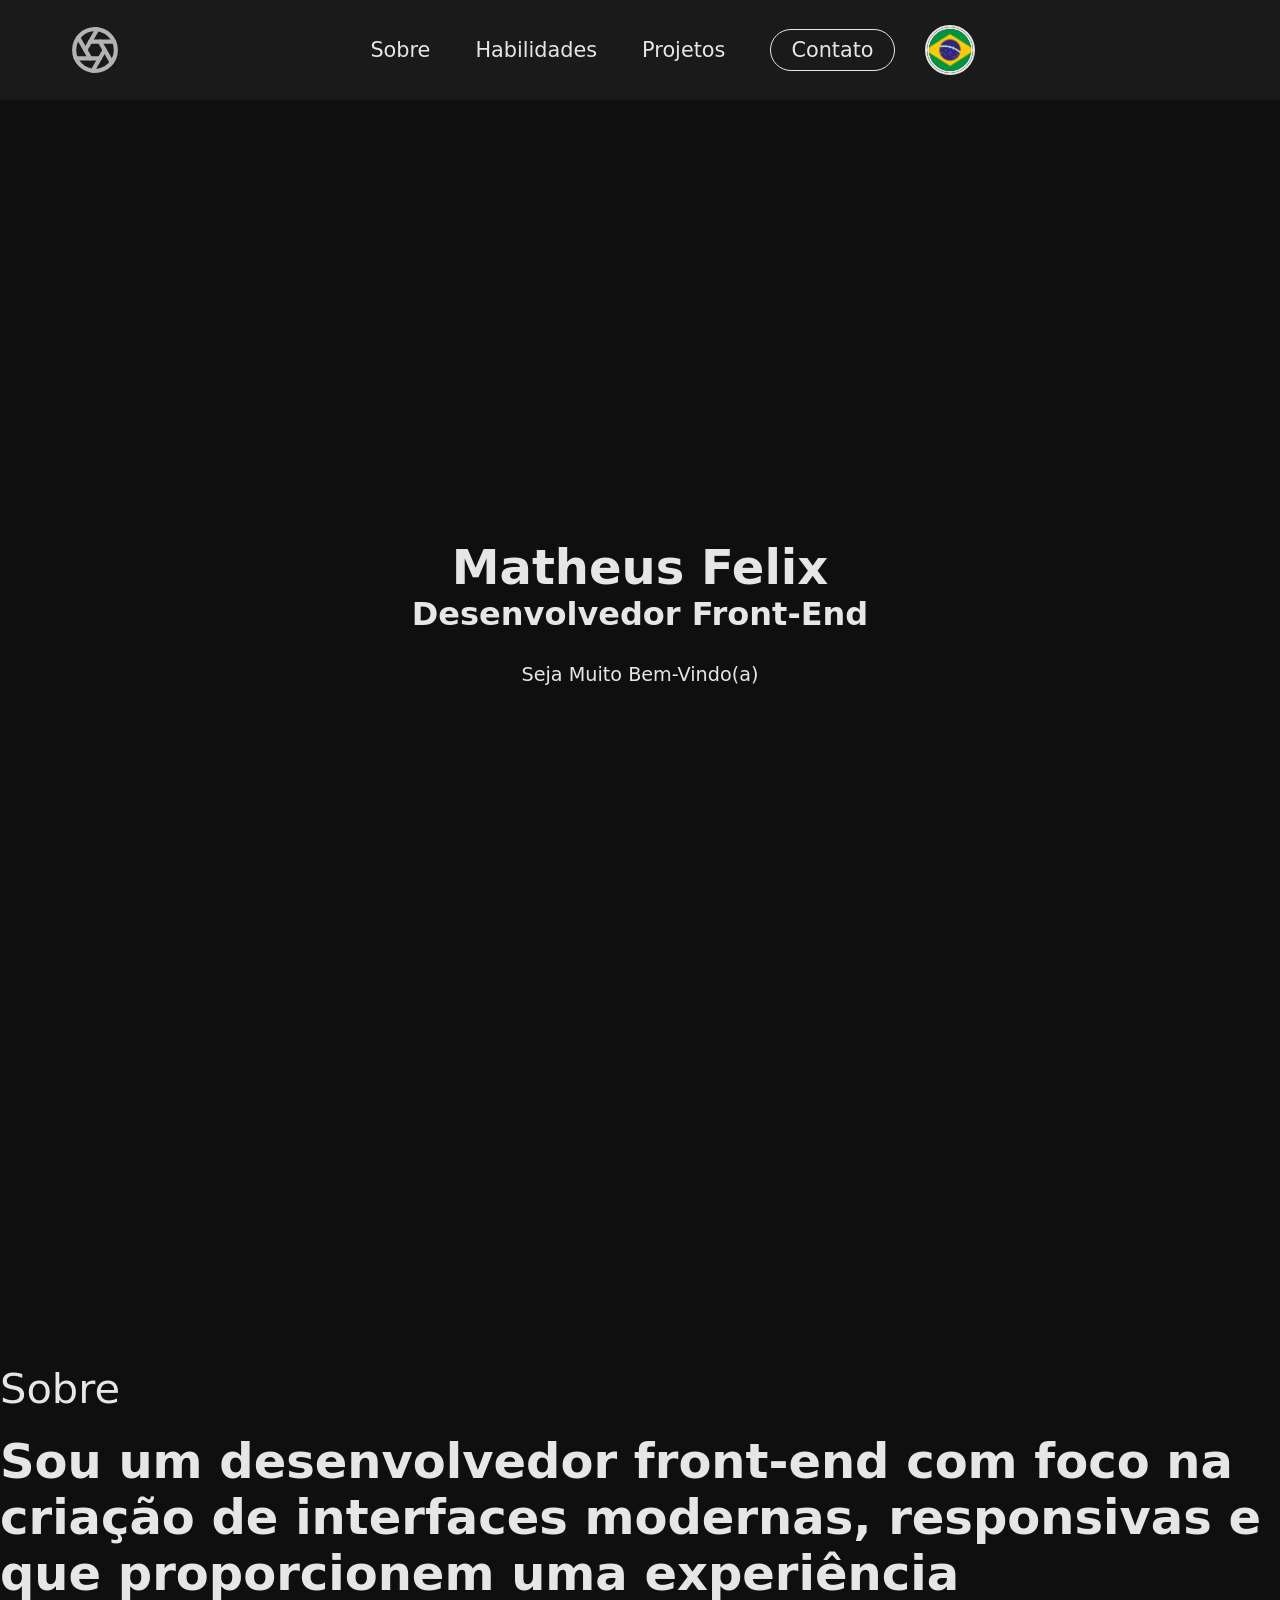
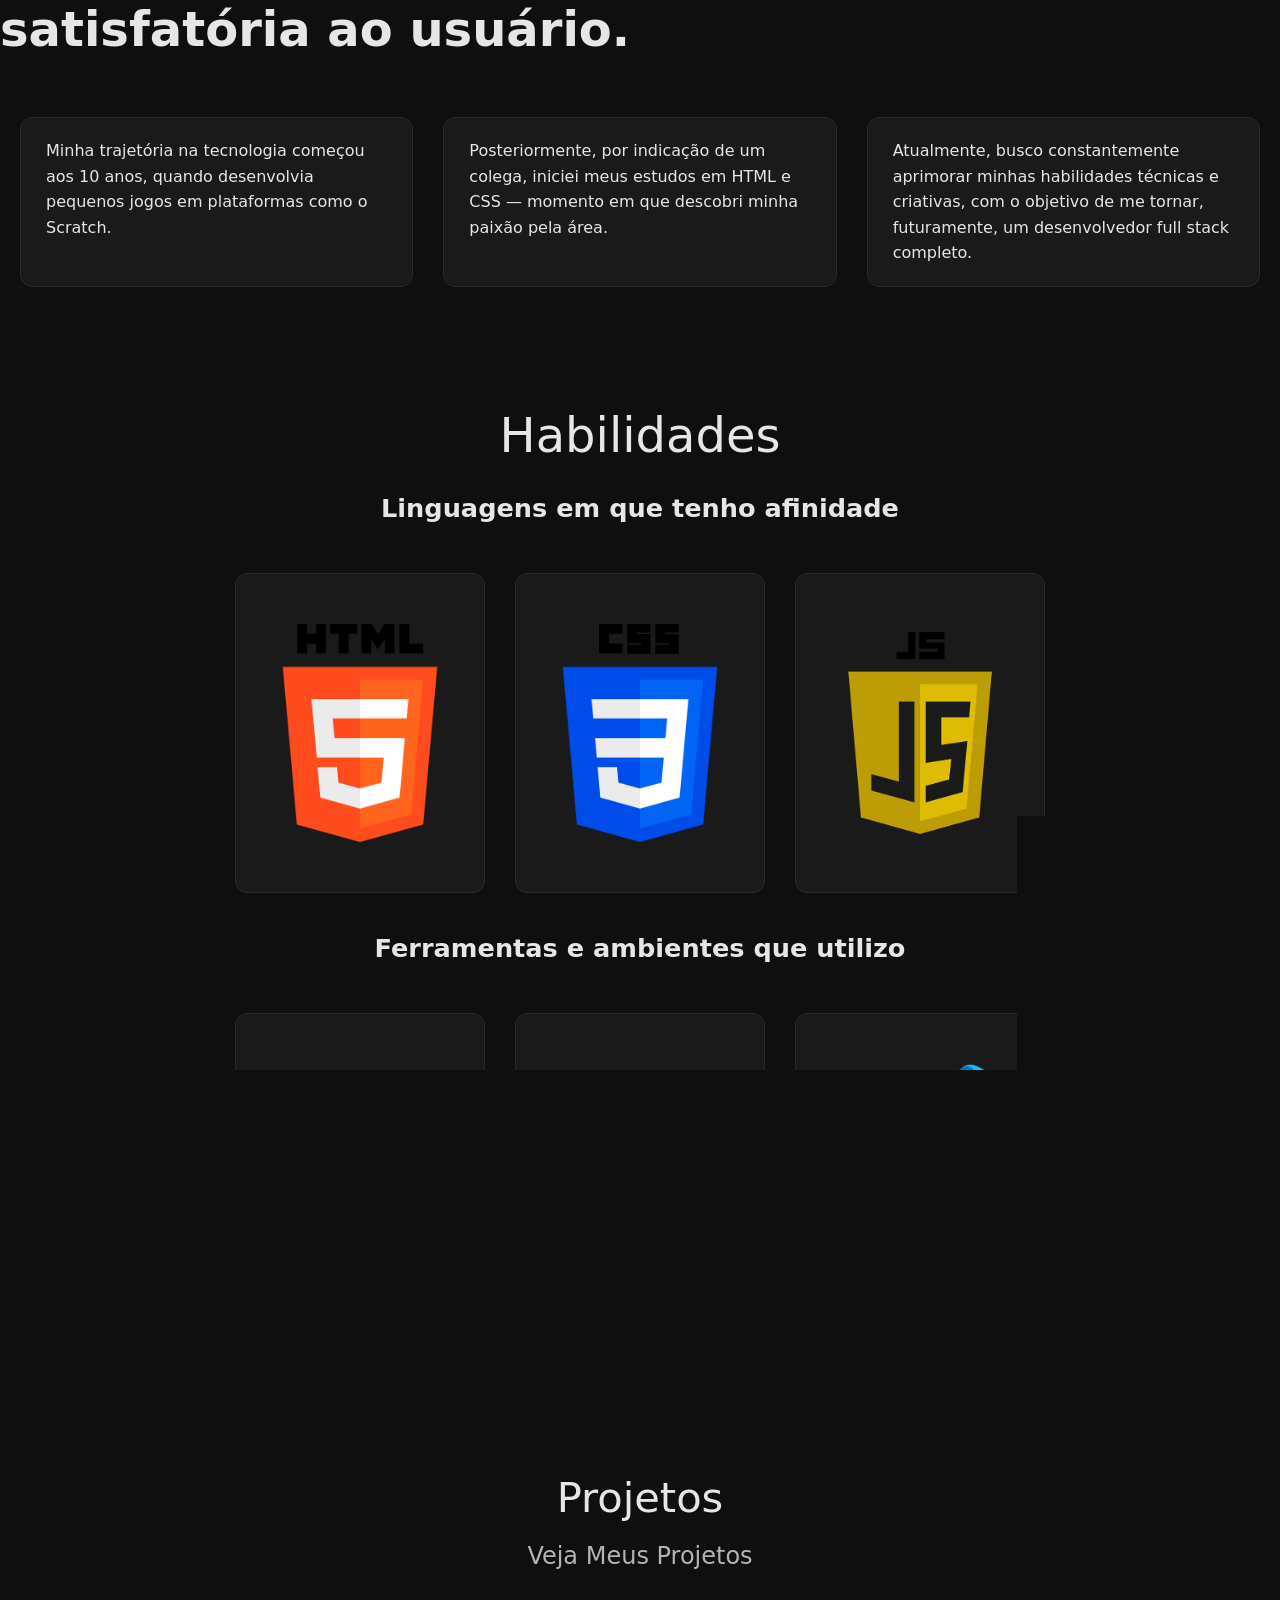
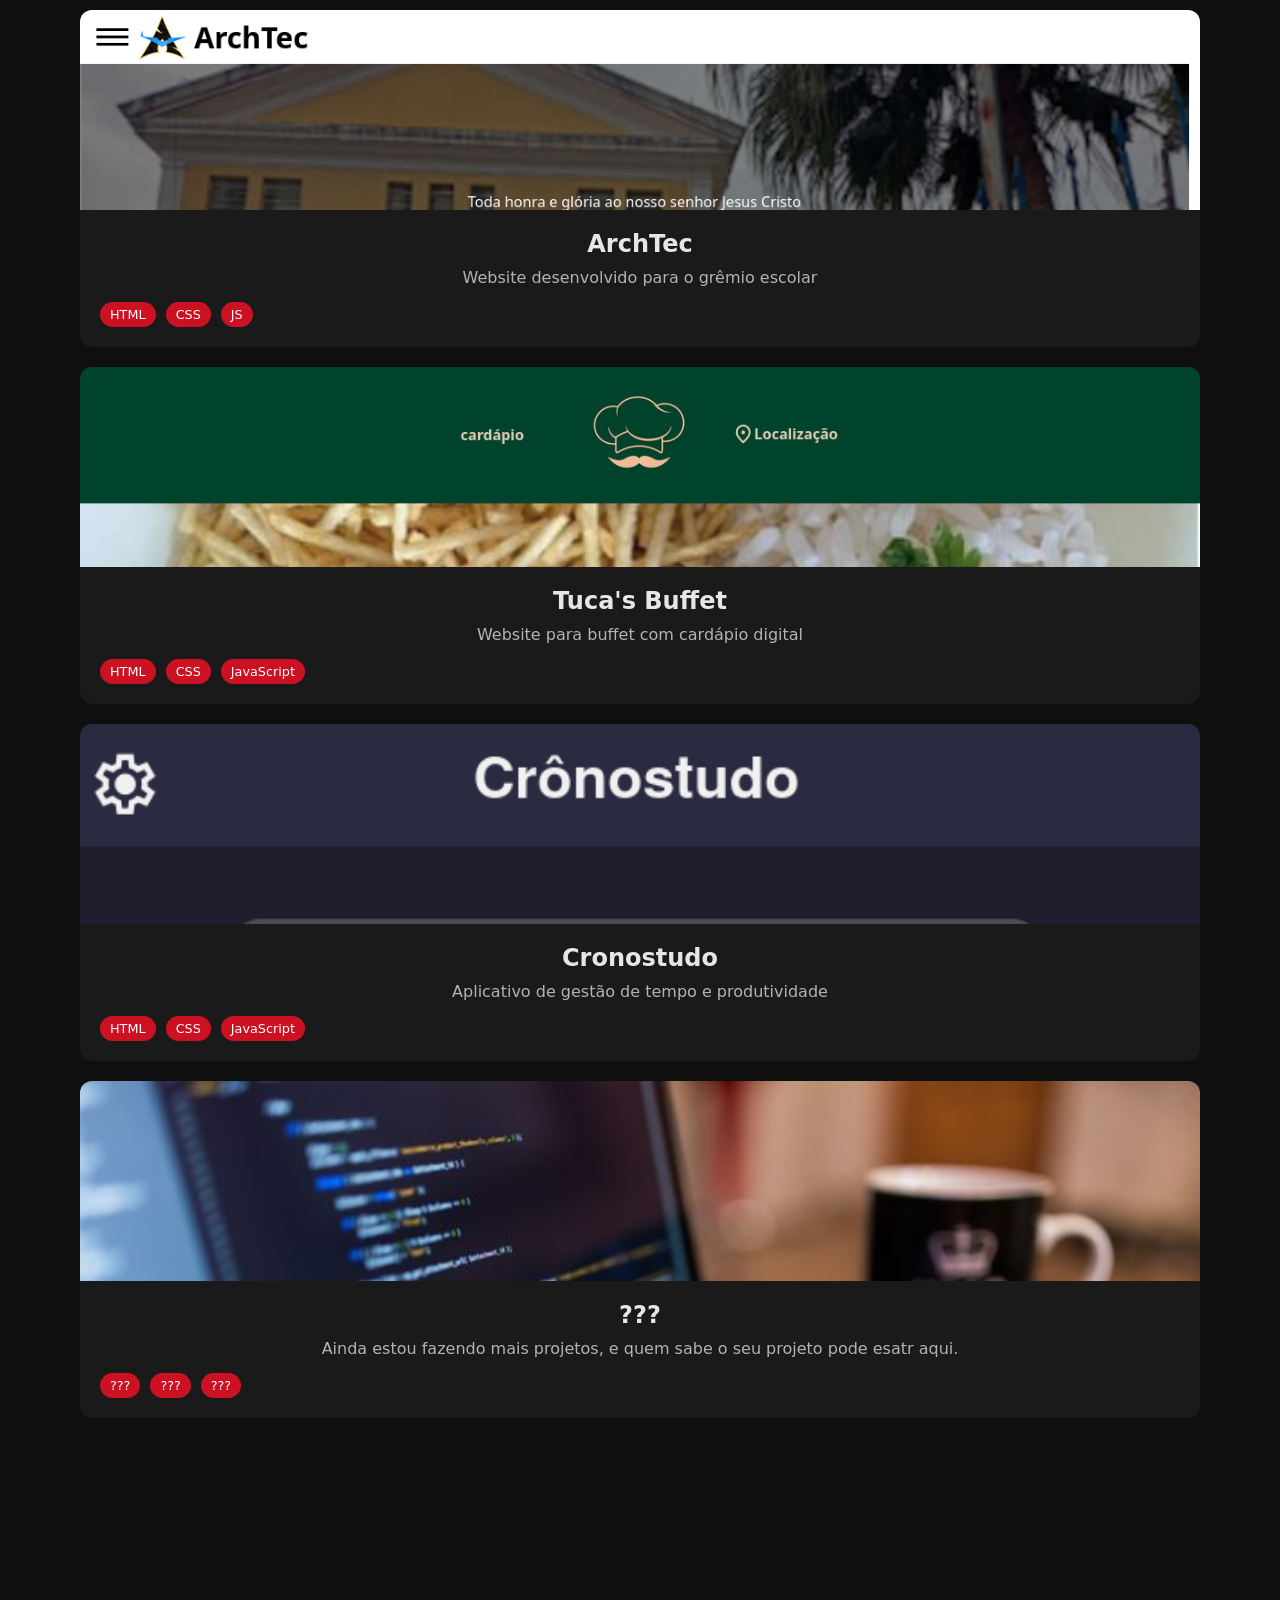
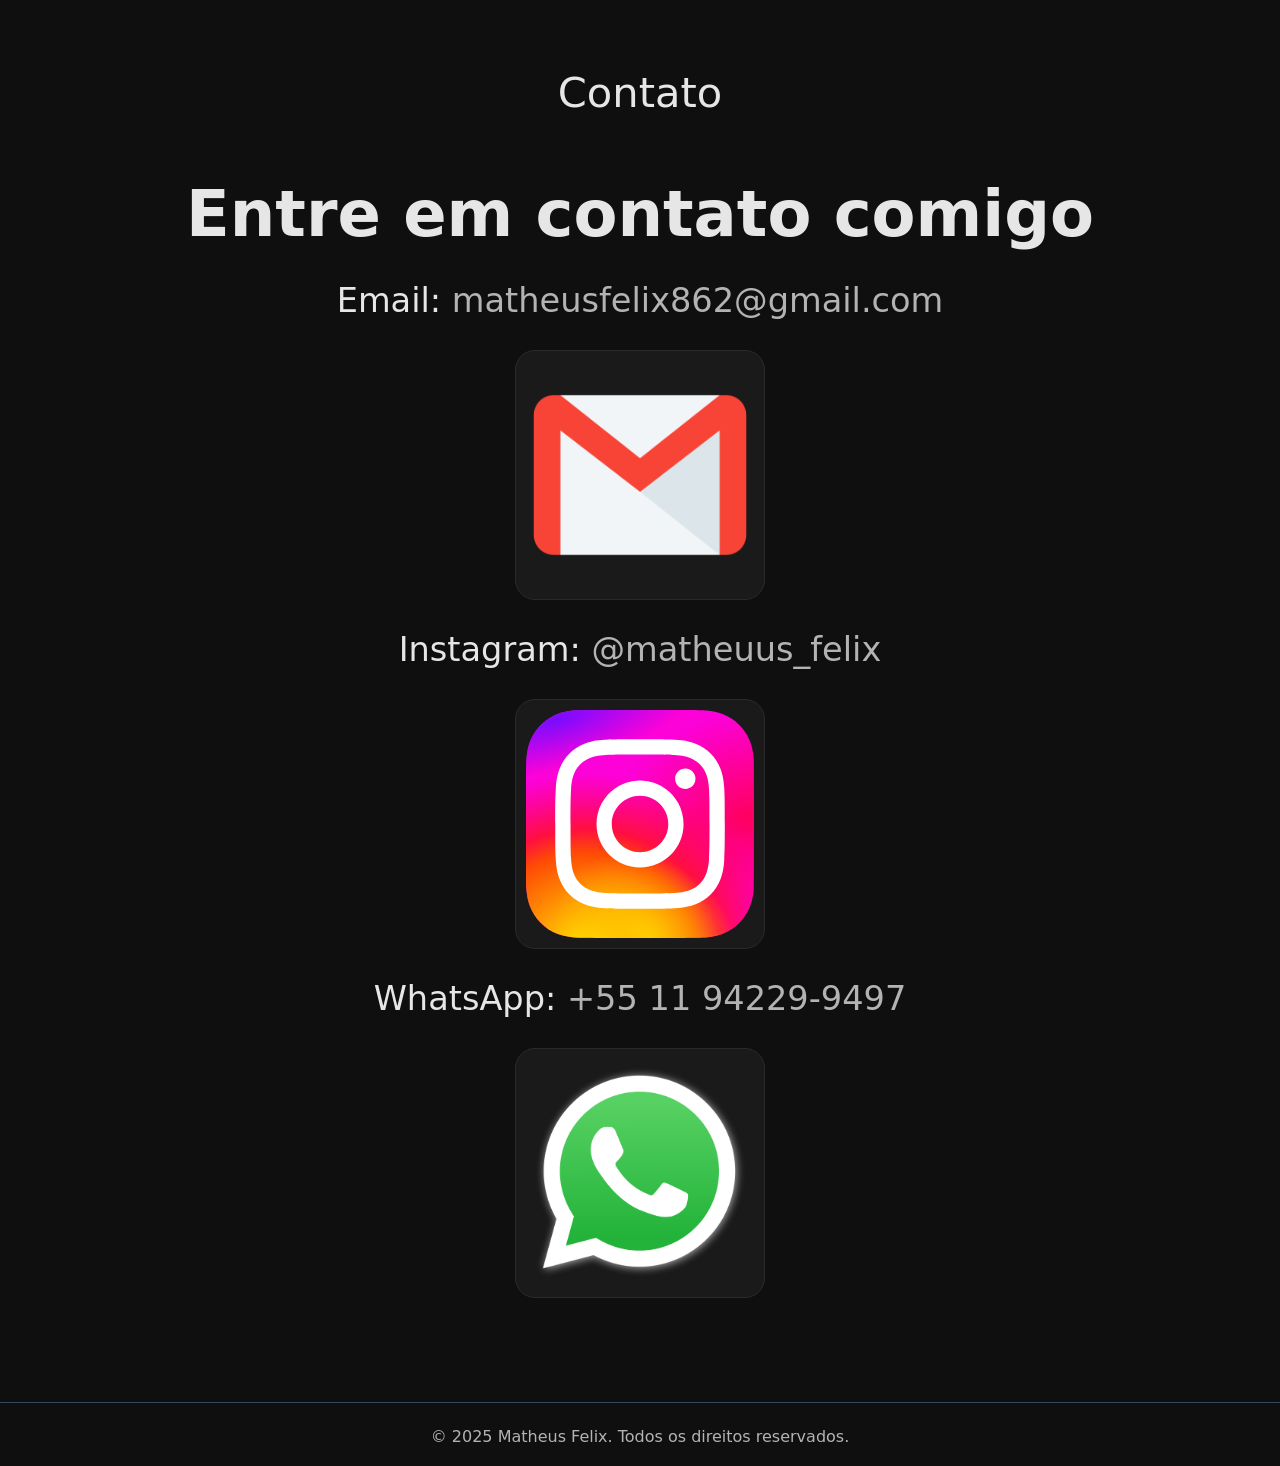
==== commit e58194d4: "corriji o footer" ====
--- a/index.html
+++ b/index.html
@@ -198,7 +198,7 @@
 
     <footer>
       <div class="footer-bottom">
-        <p class="lang" key="footer-copyright">&copy; 2023 Matheus Felix. Todos os direitos reservados.</p>
+        <p class="lang" key="footer-copyright">&copy; 2025 Matheus Felix. Todos os direitos reservados.</p>
       </div>
     </footer>
 
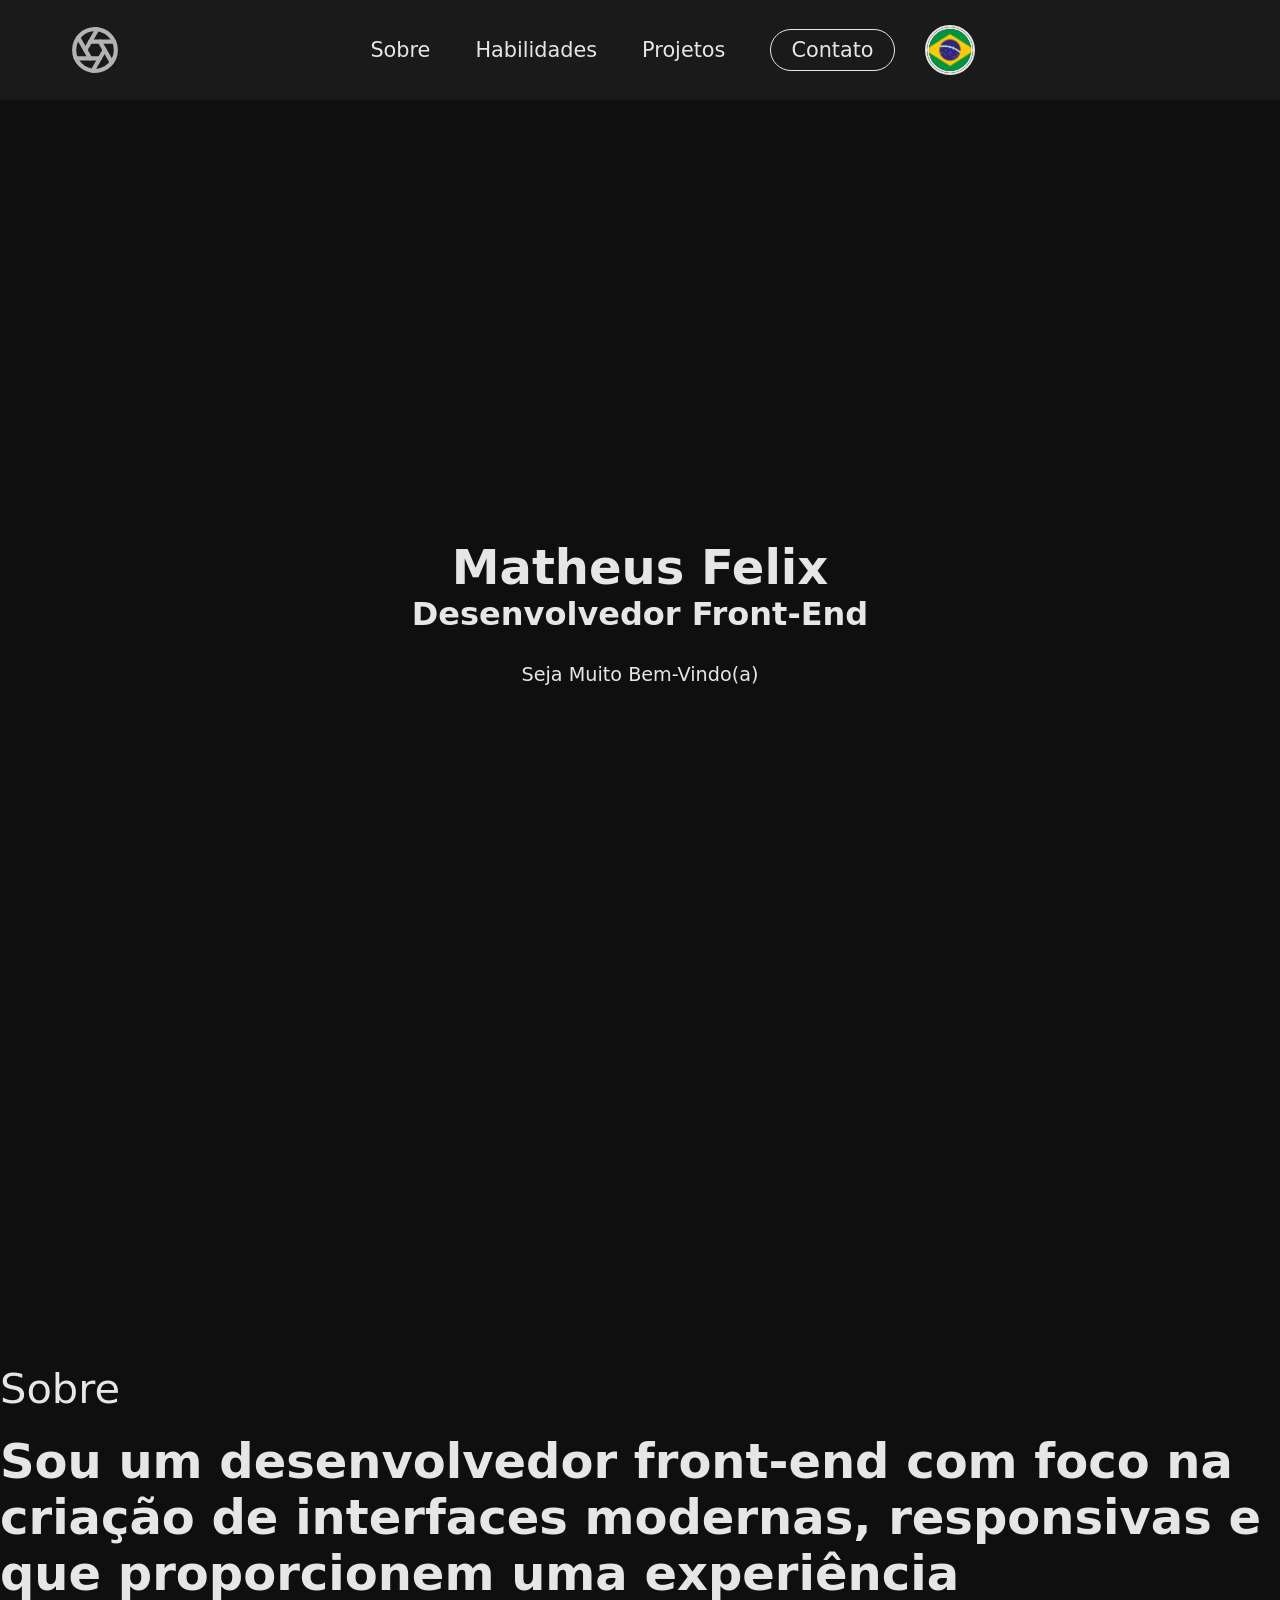
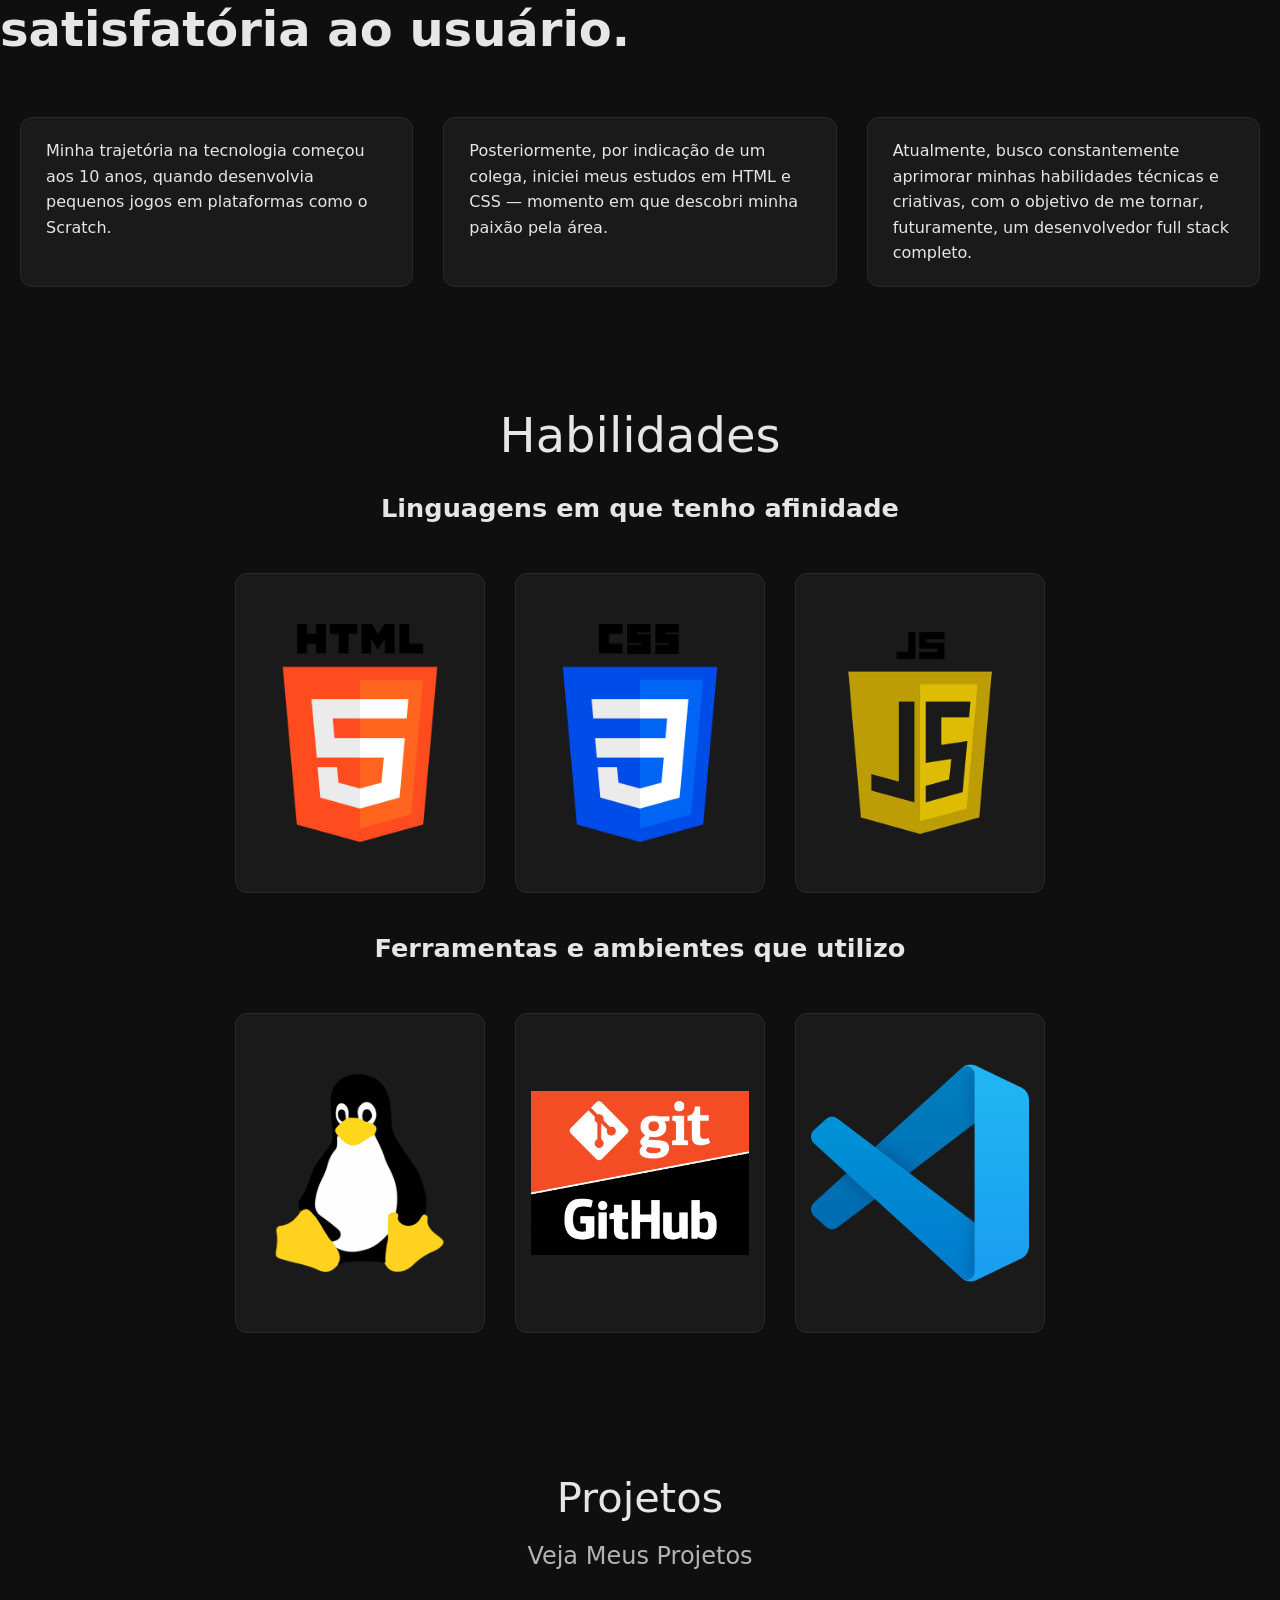
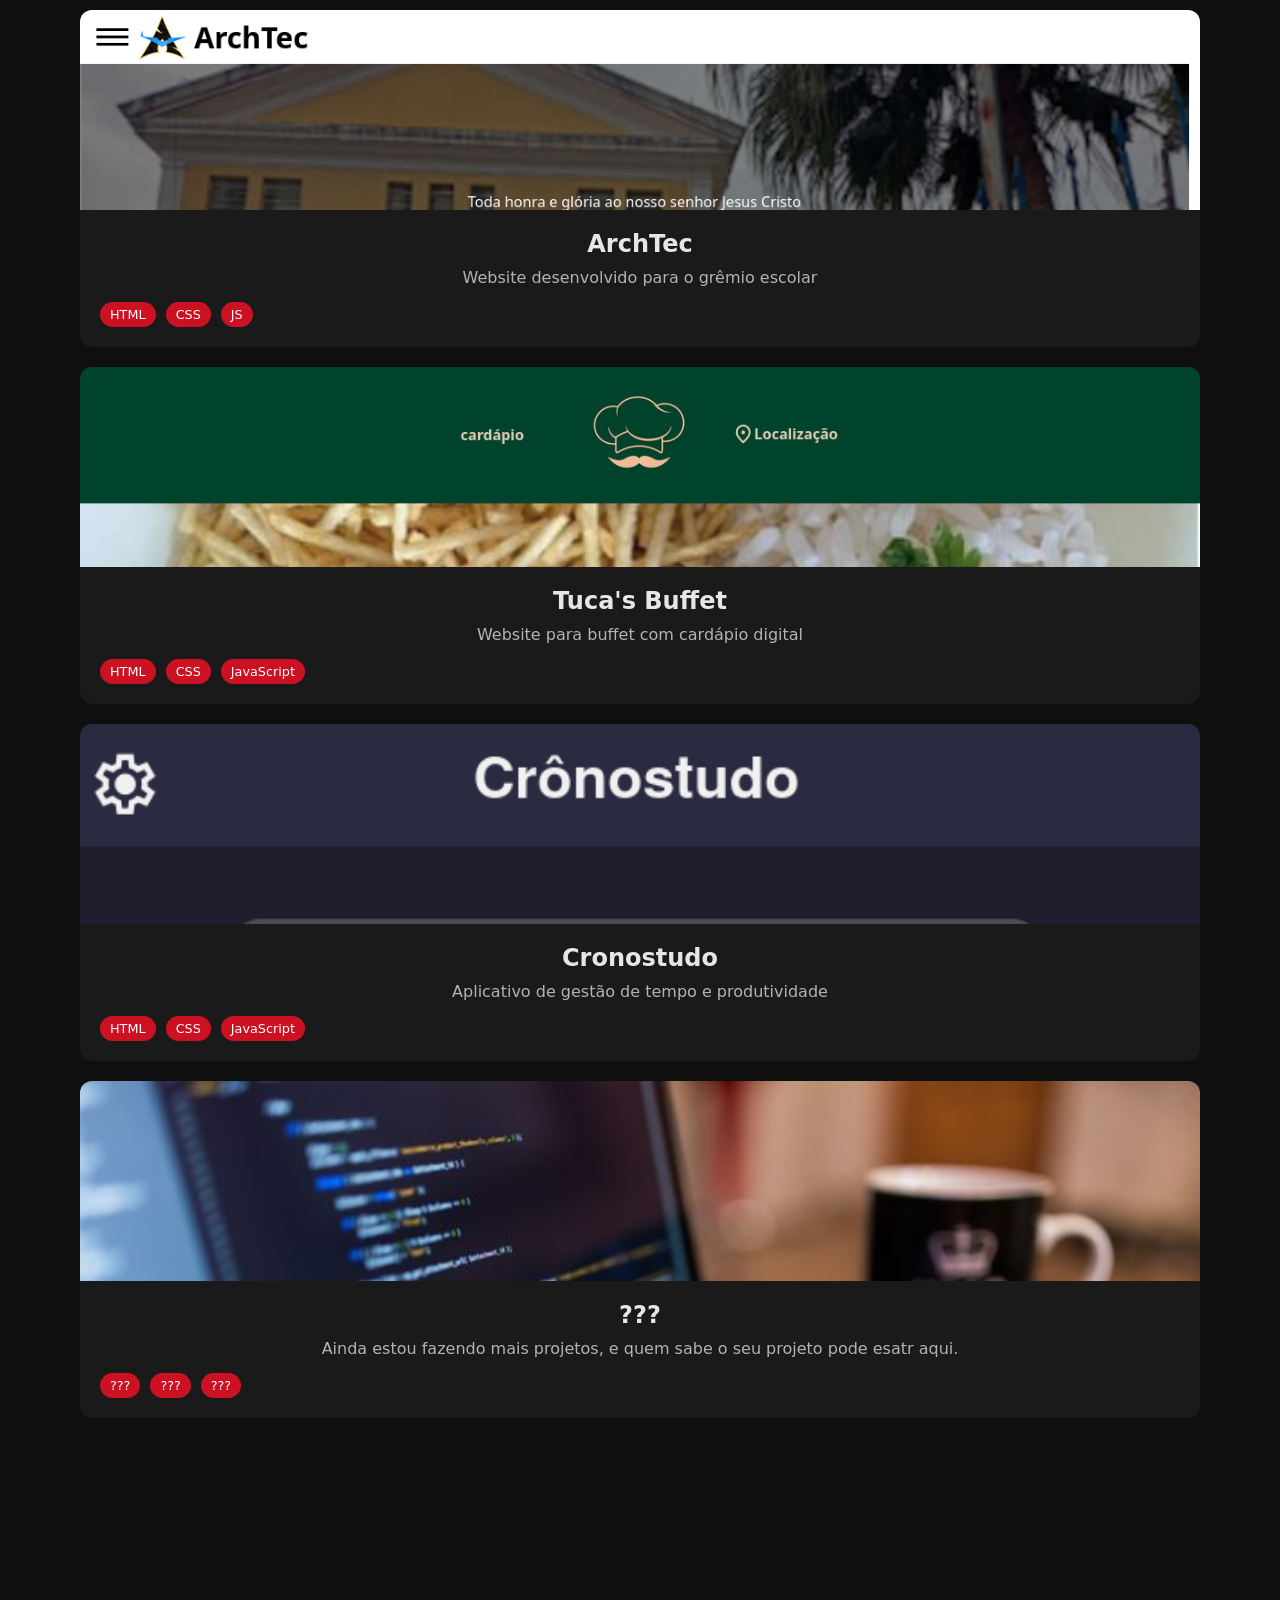
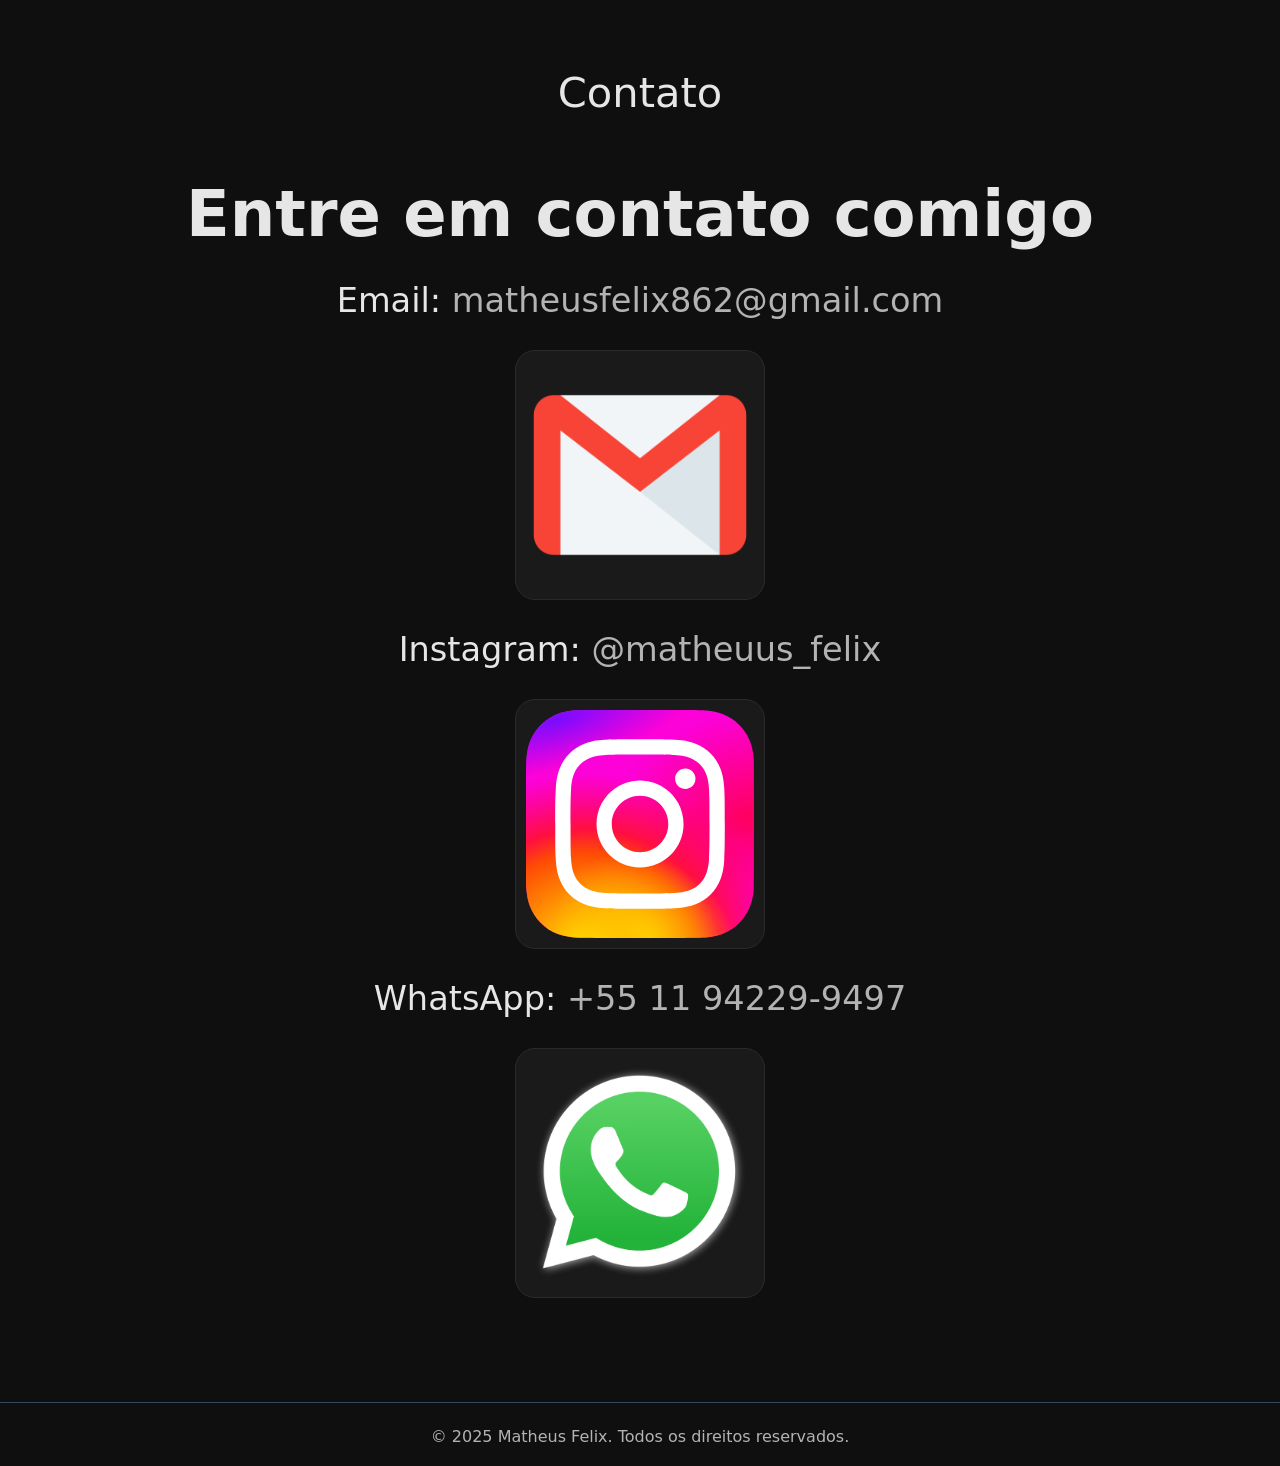
==== commit 4f51f302: "corriji alguns bugs" ====
--- a/index.html
+++ b/index.html
@@ -118,10 +118,10 @@
       <div class="project-image-container">
         <img src="style/imagens/tucas.png" alt="Tuca's Buffet" class="project-image">
         <div class="project-overlay">
-          <a href="https://https://github.com/AppleHunters/TuccasBuffet" target="_blank" class="project-icon">
+          <a href="https://github.com/AppleHunters/TuccasBuffet" target="_blank" class="project-icon">
             <svg xmlns="http://www.w3.org/2000/svg" width="24" height="24" viewBox="0 0 24 24" fill="none" stroke="currentColor" stroke-width="2" stroke-linecap="round" stroke-linejoin="round" class="lucide-github"><path d="M15 22v-4a4.8 4.8 0 0 0-1-3.5c3 0 6-2 6-5.5.08-1.25-.27-2.48-1-3.5.28-1.15.28-2.35 0-3.5 0 0-1 0-3 1.5-2.64-.5-5.36-.5-8 0C6 2 5 2 5 2c-.3 1.15-.3 2.35 0 3.5A5.403 5.403 0 0 0 4 9c0 3.5 3 5.5 6 5.5-.39.49-.68 1.05-.85 1.65-.17.6-.22 1.23-.15 1.85v4"/><path d="M9 18c-4.51 2-5-2-7-2"/></svg>
           </a>
-          <a href="https://https://tucas.vercel.app/" target="_blank" class="project-icon">
+          <a href="https://tucas.vercel.app/" target="_blank" class="project-icon">
             <svg xmlns="http://www.w3.org/2000/svg" width="24" height="24" viewBox="0 0 24 24" fill="none" stroke="currentColor" stroke-width="2" stroke-linecap="round" stroke-linejoin="round" class=" lucide-eye"><path d="M2.062 12.348a1 1 0 0 1 0-.696 10.75 10.75 0 0 1 19.876 0 1 1 0 0 1 0 .696 10.75 10.75 0 0 1-19.876 0"/><circle cx="12" cy="12" r="3"/></svg>
           </a>
         </div>
--- a/style/style.css
+++ b/style/style.css
@@ -588,35 +588,6 @@
     font-weight: 900;
   }
 
-  .icons {
-    display: flex;
-    justify-content: center;
-    align-items: center;
-    flex-wrap: wrap;
-    flex-direction: column;
-    gap: 30px;
-    margin-top: 30px;
-  }
-
-  .icons img {
-    width: 200px;
-    height: 200px;
-    padding: 10px;
-    background-color: var(--bg-secondary);
-    border: 1px solid var(--border-color);
-    border-radius: 20px;
-    transition: transform 0.3s ease;
-    object-fit: contain;
-  }
-
-  .lang-toggle {
-    margin: 100px auto 0;
-    width: 100%;
-    display: flex;
-    justify-content: center;
-   
-  }
-
 }
 
 /* === Bandeira com troca === */
@@ -737,14 +708,7 @@
   transform: scale(1.05);
 }
 
-/* Remove this, as the p tags are now outside the flex container */
-/* .skills-cards p {
-  flex-basis: 100%;
-  font-size: 1.6em;
-  font-weight: bold;
-  color: var(--text-primary);
-  margin-bottom: 20px;
-} */
+
 
 /* === MAIN CONTENT === */
 
